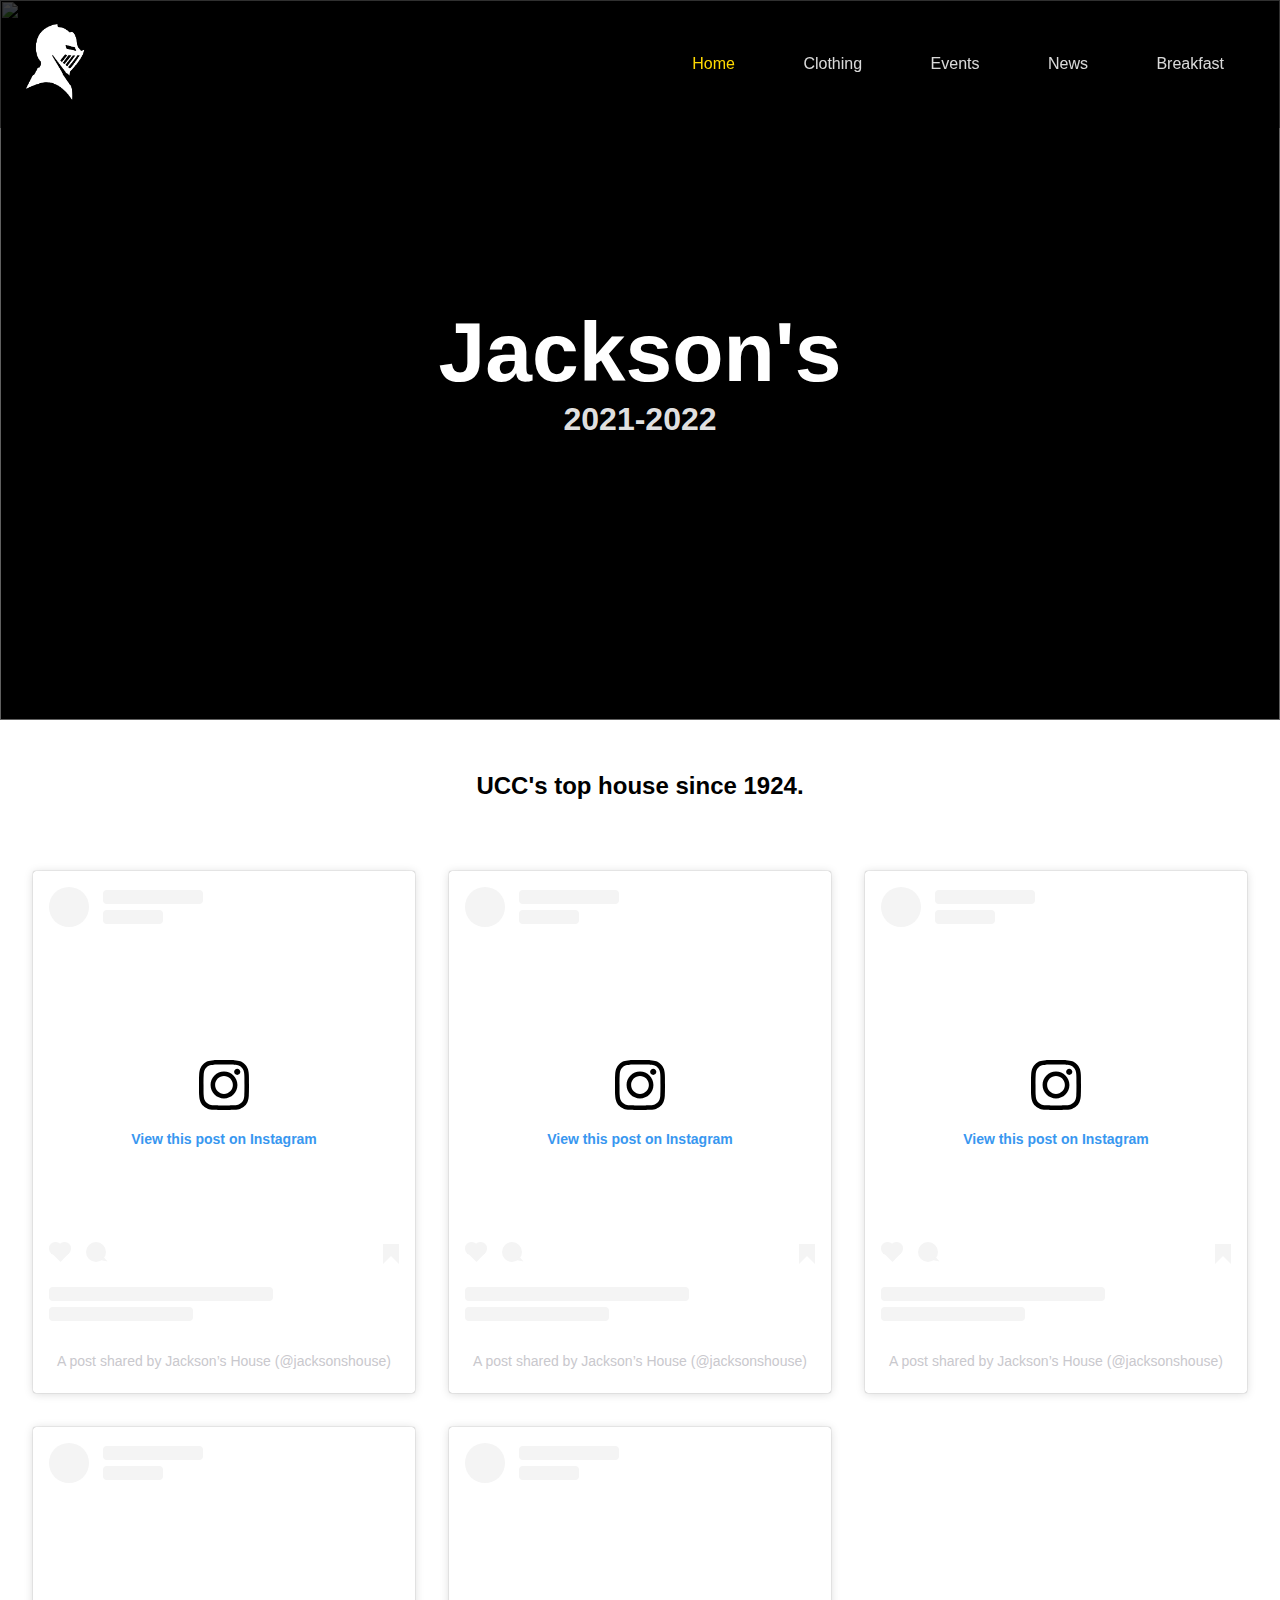
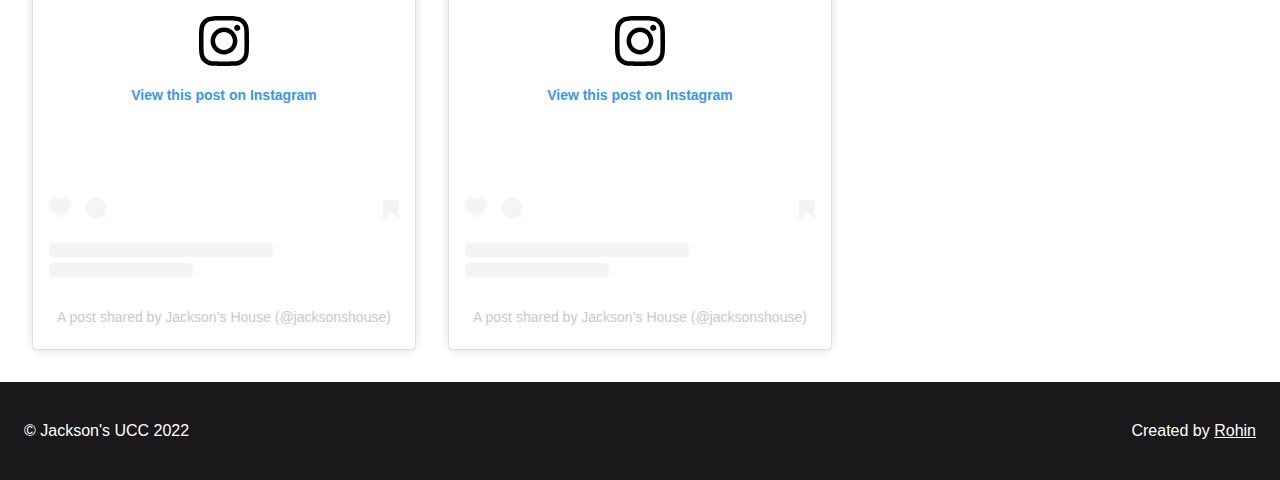
==== index.html @ 72bfc6fb "Initial" ====
<!DOCTYPE html>
<html lang="en">
<head>
  <meta charset="UTF-8">
  <meta http-equiv="X-UA-Compatible" content="IE=edge">
  <meta name="viewport" content="width=device-width, initial-scale=1.0">
  <link rel="stylesheet" href="styles.css">
  <title>Jackson's UCC Website</title>
</head>
<body>

  <div id="header">
    <a href="index.html"><img src="./assets/jacksons.png" alt=""></a>
    <div id="buttons">
      <a class="active" href="index.html">Home</a>
      <a href="clothing.html">Clothing</a>
      <a href="events.html">Events</a>
      <a href="news.html">News</a>
      <a href="breakfast.html">Breakfast</a>
    </div>
  </div>

  <div class="bannerBackground">
    <img id="banner" src="https://images.squarespace-cdn.com/content/v1/5b351fd80dbda3ecb15460b2/1530210095217-ZY8G44S4G757PEC4YBN0/jhouse.jpg?format=2500w">
    <div class="bannerContent">
      <h1>Jackson's</h1>
      <h2>2021-2022</h2>
    </div>
  </div>

  <div class="content">
    <center>
      <h2>UCC's top house since 1924.</h2>
      <br>
      <div class="grid" id="macy-container">
        <blockquote class="instagram-media" data-instgrm-captioned data-instgrm-permalink="https://www.instagram.com/p/CcI2bUbuVLf/?utm_source=ig_embed&amp;utm_campaign=loading" data-instgrm-version="14" style=" background:#FFF; border:0; border-radius:3px; box-shadow:0 0 1px 0 rgba(0,0,0,0.5),0 1px 10px 0 rgba(0,0,0,0.15); margin: 1px; max-width:540px; min-width:326px; padding:0; width:99.375%; width:-webkit-calc(100% - 2px); width:calc(100% - 2px);"><div style="padding:16px;"> <a href="https://www.instagram.com/p/CcI2bUbuVLf/?utm_source=ig_embed&amp;utm_campaign=loading" style=" background:#FFFFFF; line-height:0; padding:0 0; text-align:center; text-decoration:none; width:100%;" target="_blank"> <div style=" display: flex; flex-direction: row; align-items: center;"> <div style="background-color: #F4F4F4; border-radius: 50%; flex-grow: 0; height: 40px; margin-right: 14px; width: 40px;"></div> <div style="display: flex; flex-direction: column; flex-grow: 1; justify-content: center;"> <div style=" background-color: #F4F4F4; border-radius: 4px; flex-grow: 0; height: 14px; margin-bottom: 6px; width: 100px;"></div> <div style=" background-color: #F4F4F4; border-radius: 4px; flex-grow: 0; height: 14px; width: 60px;"></div></div></div><div style="padding: 19% 0;"></div> <div style="display:block; height:50px; margin:0 auto 12px; width:50px;"><svg width="50px" height="50px" viewBox="0 0 60 60" version="1.1" xmlns="https://www.w3.org/2000/svg" xmlns:xlink="https://www.w3.org/1999/xlink"><g stroke="none" stroke-width="1" fill="none" fill-rule="evenodd"><g transform="translate(-511.000000, -20.000000)" fill="#000000"><g><path d="M556.869,30.41 C554.814,30.41 553.148,32.076 553.148,34.131 C553.148,36.186 554.814,37.852 556.869,37.852 C558.924,37.852 560.59,36.186 560.59,34.131 C560.59,32.076 558.924,30.41 556.869,30.41 M541,60.657 C535.114,60.657 530.342,55.887 530.342,50 C530.342,44.114 535.114,39.342 541,39.342 C546.887,39.342 551.658,44.114 551.658,50 C551.658,55.887 546.887,60.657 541,60.657 M541,33.886 C532.1,33.886 524.886,41.1 524.886,50 C524.886,58.899 532.1,66.113 541,66.113 C549.9,66.113 557.115,58.899 557.115,50 C557.115,41.1 549.9,33.886 541,33.886 M565.378,62.101 C565.244,65.022 564.756,66.606 564.346,67.663 C563.803,69.06 563.154,70.057 562.106,71.106 C561.058,72.155 560.06,72.803 558.662,73.347 C557.607,73.757 556.021,74.244 553.102,74.378 C549.944,74.521 548.997,74.552 541,74.552 C533.003,74.552 532.056,74.521 528.898,74.378 C525.979,74.244 524.393,73.757 523.338,73.347 C521.94,72.803 520.942,72.155 519.894,71.106 C518.846,70.057 518.197,69.06 517.654,67.663 C517.244,66.606 516.755,65.022 516.623,62.101 C516.479,58.943 516.448,57.996 516.448,50 C516.448,42.003 516.479,41.056 516.623,37.899 C516.755,34.978 517.244,33.391 517.654,32.338 C518.197,30.938 518.846,29.942 519.894,28.894 C520.942,27.846 521.94,27.196 523.338,26.654 C524.393,26.244 525.979,25.756 528.898,25.623 C532.057,25.479 533.004,25.448 541,25.448 C548.997,25.448 549.943,25.479 553.102,25.623 C556.021,25.756 557.607,26.244 558.662,26.654 C560.06,27.196 561.058,27.846 562.106,28.894 C563.154,29.942 563.803,30.938 564.346,32.338 C564.756,33.391 565.244,34.978 565.378,37.899 C565.522,41.056 565.552,42.003 565.552,50 C565.552,57.996 565.522,58.943 565.378,62.101 M570.82,37.631 C570.674,34.438 570.167,32.258 569.425,30.349 C568.659,28.377 567.633,26.702 565.965,25.035 C564.297,23.368 562.623,22.342 560.652,21.575 C558.743,20.834 556.562,20.326 553.369,20.18 C550.169,20.033 549.148,20 541,20 C532.853,20 531.831,20.033 528.631,20.18 C525.438,20.326 523.257,20.834 521.349,21.575 C519.376,22.342 517.703,23.368 516.035,25.035 C514.368,26.702 513.342,28.377 512.574,30.349 C511.834,32.258 511.326,34.438 511.181,37.631 C511.035,40.831 511,41.851 511,50 C511,58.147 511.035,59.17 511.181,62.369 C511.326,65.562 511.834,67.743 512.574,69.651 C513.342,71.625 514.368,73.296 516.035,74.965 C517.703,76.634 519.376,77.658 521.349,78.425 C523.257,79.167 525.438,79.673 528.631,79.82 C531.831,79.965 532.853,80.001 541,80.001 C549.148,80.001 550.169,79.965 553.369,79.82 C556.562,79.673 558.743,79.167 560.652,78.425 C562.623,77.658 564.297,76.634 565.965,74.965 C567.633,73.296 568.659,71.625 569.425,69.651 C570.167,67.743 570.674,65.562 570.82,62.369 C570.966,59.17 571,58.147 571,50 C571,41.851 570.966,40.831 570.82,37.631"></path></g></g></g></svg></div><div style="padding-top: 8px;"> <div style=" color:#3897f0; font-family:Arial,sans-serif; font-size:14px; font-style:normal; font-weight:550; line-height:18px;">View this post on Instagram</div></div><div style="padding: 12.5% 0;"></div> <div style="display: flex; flex-direction: row; margin-bottom: 14px; align-items: center;"><div> <div style="background-color: #F4F4F4; border-radius: 50%; height: 12.5px; width: 12.5px; transform: translateX(0px) translateY(7px);"></div> <div style="background-color: #F4F4F4; height: 12.5px; transform: rotate(-45deg) translateX(3px) translateY(1px); width: 12.5px; flex-grow: 0; margin-right: 14px; margin-left: 2px;"></div> <div style="background-color: #F4F4F4; border-radius: 50%; height: 12.5px; width: 12.5px; transform: translateX(9px) translateY(-18px);"></div></div><div style="margin-left: 8px;"> <div style=" background-color: #F4F4F4; border-radius: 50%; flex-grow: 0; height: 20px; width: 20px;"></div> <div style=" width: 0; height: 0; border-top: 2px solid transparent; border-left: 6px solid #f4f4f4; border-bottom: 2px solid transparent; transform: translateX(16px) translateY(-4px) rotate(30deg)"></div></div><div style="margin-left: auto;"> <div style=" width: 0px; border-top: 8px solid #F4F4F4; border-right: 8px solid transparent; transform: translateY(16px);"></div> <div style=" background-color: #F4F4F4; flex-grow: 0; height: 12px; width: 16px; transform: translateY(-4px);"></div> <div style=" width: 0; height: 0; border-top: 8px solid #F4F4F4; border-left: 8px solid transparent; transform: translateY(-4px) translateX(8px);"></div></div></div> <div style="display: flex; flex-direction: column; flex-grow: 1; justify-content: center; margin-bottom: 24px;"> <div style=" background-color: #F4F4F4; border-radius: 4px; flex-grow: 0; height: 14px; margin-bottom: 6px; width: 224px;"></div> <div style=" background-color: #F4F4F4; border-radius: 4px; flex-grow: 0; height: 14px; width: 144px;"></div></div></a><p style=" color:#c9c8cd; font-family:Arial,sans-serif; font-size:14px; line-height:17px; margin-bottom:0; margin-top:8px; overflow:hidden; padding:8px 0 7px; text-align:center; text-overflow:ellipsis; white-space:nowrap;"><a href="https://www.instagram.com/p/CcI2bUbuVLf/?utm_source=ig_embed&amp;utm_campaign=loading" style=" color:#c9c8cd; font-family:Arial,sans-serif; font-size:14px; font-style:normal; font-weight:normal; line-height:17px; text-decoration:none;" target="_blank">A post shared by Jackson’s House (@jacksonshouse)</a></p></div></blockquote> <script async src="//www.instagram.com/embed.js"></script>
        <blockquote class="instagram-media" data-instgrm-captioned data-instgrm-permalink="https://www.instagram.com/p/CVnlKWJrkEh/?utm_source=ig_embed&amp;utm_campaign=loading" data-instgrm-version="14" style=" background:#FFF; border:0; border-radius:3px; box-shadow:0 0 1px 0 rgba(0,0,0,0.5),0 1px 10px 0 rgba(0,0,0,0.15); margin: 1px; max-width:540px; min-width:326px; padding:0; width:99.375%; width:-webkit-calc(100% - 2px); width:calc(100% - 2px);"><div style="padding:16px;"> <a href="https://www.instagram.com/p/CVnlKWJrkEh/?utm_source=ig_embed&amp;utm_campaign=loading" style=" background:#FFFFFF; line-height:0; padding:0 0; text-align:center; text-decoration:none; width:100%;" target="_blank"> <div style=" display: flex; flex-direction: row; align-items: center;"> <div style="background-color: #F4F4F4; border-radius: 50%; flex-grow: 0; height: 40px; margin-right: 14px; width: 40px;"></div> <div style="display: flex; flex-direction: column; flex-grow: 1; justify-content: center;"> <div style=" background-color: #F4F4F4; border-radius: 4px; flex-grow: 0; height: 14px; margin-bottom: 6px; width: 100px;"></div> <div style=" background-color: #F4F4F4; border-radius: 4px; flex-grow: 0; height: 14px; width: 60px;"></div></div></div><div style="padding: 19% 0;"></div> <div style="display:block; height:50px; margin:0 auto 12px; width:50px;"><svg width="50px" height="50px" viewBox="0 0 60 60" version="1.1" xmlns="https://www.w3.org/2000/svg" xmlns:xlink="https://www.w3.org/1999/xlink"><g stroke="none" stroke-width="1" fill="none" fill-rule="evenodd"><g transform="translate(-511.000000, -20.000000)" fill="#000000"><g><path d="M556.869,30.41 C554.814,30.41 553.148,32.076 553.148,34.131 C553.148,36.186 554.814,37.852 556.869,37.852 C558.924,37.852 560.59,36.186 560.59,34.131 C560.59,32.076 558.924,30.41 556.869,30.41 M541,60.657 C535.114,60.657 530.342,55.887 530.342,50 C530.342,44.114 535.114,39.342 541,39.342 C546.887,39.342 551.658,44.114 551.658,50 C551.658,55.887 546.887,60.657 541,60.657 M541,33.886 C532.1,33.886 524.886,41.1 524.886,50 C524.886,58.899 532.1,66.113 541,66.113 C549.9,66.113 557.115,58.899 557.115,50 C557.115,41.1 549.9,33.886 541,33.886 M565.378,62.101 C565.244,65.022 564.756,66.606 564.346,67.663 C563.803,69.06 563.154,70.057 562.106,71.106 C561.058,72.155 560.06,72.803 558.662,73.347 C557.607,73.757 556.021,74.244 553.102,74.378 C549.944,74.521 548.997,74.552 541,74.552 C533.003,74.552 532.056,74.521 528.898,74.378 C525.979,74.244 524.393,73.757 523.338,73.347 C521.94,72.803 520.942,72.155 519.894,71.106 C518.846,70.057 518.197,69.06 517.654,67.663 C517.244,66.606 516.755,65.022 516.623,62.101 C516.479,58.943 516.448,57.996 516.448,50 C516.448,42.003 516.479,41.056 516.623,37.899 C516.755,34.978 517.244,33.391 517.654,32.338 C518.197,30.938 518.846,29.942 519.894,28.894 C520.942,27.846 521.94,27.196 523.338,26.654 C524.393,26.244 525.979,25.756 528.898,25.623 C532.057,25.479 533.004,25.448 541,25.448 C548.997,25.448 549.943,25.479 553.102,25.623 C556.021,25.756 557.607,26.244 558.662,26.654 C560.06,27.196 561.058,27.846 562.106,28.894 C563.154,29.942 563.803,30.938 564.346,32.338 C564.756,33.391 565.244,34.978 565.378,37.899 C565.522,41.056 565.552,42.003 565.552,50 C565.552,57.996 565.522,58.943 565.378,62.101 M570.82,37.631 C570.674,34.438 570.167,32.258 569.425,30.349 C568.659,28.377 567.633,26.702 565.965,25.035 C564.297,23.368 562.623,22.342 560.652,21.575 C558.743,20.834 556.562,20.326 553.369,20.18 C550.169,20.033 549.148,20 541,20 C532.853,20 531.831,20.033 528.631,20.18 C525.438,20.326 523.257,20.834 521.349,21.575 C519.376,22.342 517.703,23.368 516.035,25.035 C514.368,26.702 513.342,28.377 512.574,30.349 C511.834,32.258 511.326,34.438 511.181,37.631 C511.035,40.831 511,41.851 511,50 C511,58.147 511.035,59.17 511.181,62.369 C511.326,65.562 511.834,67.743 512.574,69.651 C513.342,71.625 514.368,73.296 516.035,74.965 C517.703,76.634 519.376,77.658 521.349,78.425 C523.257,79.167 525.438,79.673 528.631,79.82 C531.831,79.965 532.853,80.001 541,80.001 C549.148,80.001 550.169,79.965 553.369,79.82 C556.562,79.673 558.743,79.167 560.652,78.425 C562.623,77.658 564.297,76.634 565.965,74.965 C567.633,73.296 568.659,71.625 569.425,69.651 C570.167,67.743 570.674,65.562 570.82,62.369 C570.966,59.17 571,58.147 571,50 C571,41.851 570.966,40.831 570.82,37.631"></path></g></g></g></svg></div><div style="padding-top: 8px;"> <div style=" color:#3897f0; font-family:Arial,sans-serif; font-size:14px; font-style:normal; font-weight:550; line-height:18px;">View this post on Instagram</div></div><div style="padding: 12.5% 0;"></div> <div style="display: flex; flex-direction: row; margin-bottom: 14px; align-items: center;"><div> <div style="background-color: #F4F4F4; border-radius: 50%; height: 12.5px; width: 12.5px; transform: translateX(0px) translateY(7px);"></div> <div style="background-color: #F4F4F4; height: 12.5px; transform: rotate(-45deg) translateX(3px) translateY(1px); width: 12.5px; flex-grow: 0; margin-right: 14px; margin-left: 2px;"></div> <div style="background-color: #F4F4F4; border-radius: 50%; height: 12.5px; width: 12.5px; transform: translateX(9px) translateY(-18px);"></div></div><div style="margin-left: 8px;"> <div style=" background-color: #F4F4F4; border-radius: 50%; flex-grow: 0; height: 20px; width: 20px;"></div> <div style=" width: 0; height: 0; border-top: 2px solid transparent; border-left: 6px solid #f4f4f4; border-bottom: 2px solid transparent; transform: translateX(16px) translateY(-4px) rotate(30deg)"></div></div><div style="margin-left: auto;"> <div style=" width: 0px; border-top: 8px solid #F4F4F4; border-right: 8px solid transparent; transform: translateY(16px);"></div> <div style=" background-color: #F4F4F4; flex-grow: 0; height: 12px; width: 16px; transform: translateY(-4px);"></div> <div style=" width: 0; height: 0; border-top: 8px solid #F4F4F4; border-left: 8px solid transparent; transform: translateY(-4px) translateX(8px);"></div></div></div> <div style="display: flex; flex-direction: column; flex-grow: 1; justify-content: center; margin-bottom: 24px;"> <div style=" background-color: #F4F4F4; border-radius: 4px; flex-grow: 0; height: 14px; margin-bottom: 6px; width: 224px;"></div> <div style=" background-color: #F4F4F4; border-radius: 4px; flex-grow: 0; height: 14px; width: 144px;"></div></div></a><p style=" color:#c9c8cd; font-family:Arial,sans-serif; font-size:14px; line-height:17px; margin-bottom:0; margin-top:8px; overflow:hidden; padding:8px 0 7px; text-align:center; text-overflow:ellipsis; white-space:nowrap;"><a href="https://www.instagram.com/p/CVnlKWJrkEh/?utm_source=ig_embed&amp;utm_campaign=loading" style=" color:#c9c8cd; font-family:Arial,sans-serif; font-size:14px; font-style:normal; font-weight:normal; line-height:17px; text-decoration:none;" target="_blank">A post shared by Jackson’s House (@jacksonshouse)</a></p></div></blockquote> <script async src="//www.instagram.com/embed.js"></script>
        <blockquote class="instagram-media" data-instgrm-captioned data-instgrm-permalink="https://www.instagram.com/p/CUI0yUHPJD8/?utm_source=ig_embed&amp;utm_campaign=loading" data-instgrm-version="14" style=" background:#FFF; border:0; border-radius:3px; box-shadow:0 0 1px 0 rgba(0,0,0,0.5),0 1px 10px 0 rgba(0,0,0,0.15); margin: 1px; max-width:540px; min-width:326px; padding:0; width:99.375%; width:-webkit-calc(100% - 2px); width:calc(100% - 2px);"><div style="padding:16px;"> <a href="https://www.instagram.com/p/CUI0yUHPJD8/?utm_source=ig_embed&amp;utm_campaign=loading" style=" background:#FFFFFF; line-height:0; padding:0 0; text-align:center; text-decoration:none; width:100%;" target="_blank"> <div style=" display: flex; flex-direction: row; align-items: center;"> <div style="background-color: #F4F4F4; border-radius: 50%; flex-grow: 0; height: 40px; margin-right: 14px; width: 40px;"></div> <div style="display: flex; flex-direction: column; flex-grow: 1; justify-content: center;"> <div style=" background-color: #F4F4F4; border-radius: 4px; flex-grow: 0; height: 14px; margin-bottom: 6px; width: 100px;"></div> <div style=" background-color: #F4F4F4; border-radius: 4px; flex-grow: 0; height: 14px; width: 60px;"></div></div></div><div style="padding: 19% 0;"></div> <div style="display:block; height:50px; margin:0 auto 12px; width:50px;"><svg width="50px" height="50px" viewBox="0 0 60 60" version="1.1" xmlns="https://www.w3.org/2000/svg" xmlns:xlink="https://www.w3.org/1999/xlink"><g stroke="none" stroke-width="1" fill="none" fill-rule="evenodd"><g transform="translate(-511.000000, -20.000000)" fill="#000000"><g><path d="M556.869,30.41 C554.814,30.41 553.148,32.076 553.148,34.131 C553.148,36.186 554.814,37.852 556.869,37.852 C558.924,37.852 560.59,36.186 560.59,34.131 C560.59,32.076 558.924,30.41 556.869,30.41 M541,60.657 C535.114,60.657 530.342,55.887 530.342,50 C530.342,44.114 535.114,39.342 541,39.342 C546.887,39.342 551.658,44.114 551.658,50 C551.658,55.887 546.887,60.657 541,60.657 M541,33.886 C532.1,33.886 524.886,41.1 524.886,50 C524.886,58.899 532.1,66.113 541,66.113 C549.9,66.113 557.115,58.899 557.115,50 C557.115,41.1 549.9,33.886 541,33.886 M565.378,62.101 C565.244,65.022 564.756,66.606 564.346,67.663 C563.803,69.06 563.154,70.057 562.106,71.106 C561.058,72.155 560.06,72.803 558.662,73.347 C557.607,73.757 556.021,74.244 553.102,74.378 C549.944,74.521 548.997,74.552 541,74.552 C533.003,74.552 532.056,74.521 528.898,74.378 C525.979,74.244 524.393,73.757 523.338,73.347 C521.94,72.803 520.942,72.155 519.894,71.106 C518.846,70.057 518.197,69.06 517.654,67.663 C517.244,66.606 516.755,65.022 516.623,62.101 C516.479,58.943 516.448,57.996 516.448,50 C516.448,42.003 516.479,41.056 516.623,37.899 C516.755,34.978 517.244,33.391 517.654,32.338 C518.197,30.938 518.846,29.942 519.894,28.894 C520.942,27.846 521.94,27.196 523.338,26.654 C524.393,26.244 525.979,25.756 528.898,25.623 C532.057,25.479 533.004,25.448 541,25.448 C548.997,25.448 549.943,25.479 553.102,25.623 C556.021,25.756 557.607,26.244 558.662,26.654 C560.06,27.196 561.058,27.846 562.106,28.894 C563.154,29.942 563.803,30.938 564.346,32.338 C564.756,33.391 565.244,34.978 565.378,37.899 C565.522,41.056 565.552,42.003 565.552,50 C565.552,57.996 565.522,58.943 565.378,62.101 M570.82,37.631 C570.674,34.438 570.167,32.258 569.425,30.349 C568.659,28.377 567.633,26.702 565.965,25.035 C564.297,23.368 562.623,22.342 560.652,21.575 C558.743,20.834 556.562,20.326 553.369,20.18 C550.169,20.033 549.148,20 541,20 C532.853,20 531.831,20.033 528.631,20.18 C525.438,20.326 523.257,20.834 521.349,21.575 C519.376,22.342 517.703,23.368 516.035,25.035 C514.368,26.702 513.342,28.377 512.574,30.349 C511.834,32.258 511.326,34.438 511.181,37.631 C511.035,40.831 511,41.851 511,50 C511,58.147 511.035,59.17 511.181,62.369 C511.326,65.562 511.834,67.743 512.574,69.651 C513.342,71.625 514.368,73.296 516.035,74.965 C517.703,76.634 519.376,77.658 521.349,78.425 C523.257,79.167 525.438,79.673 528.631,79.82 C531.831,79.965 532.853,80.001 541,80.001 C549.148,80.001 550.169,79.965 553.369,79.82 C556.562,79.673 558.743,79.167 560.652,78.425 C562.623,77.658 564.297,76.634 565.965,74.965 C567.633,73.296 568.659,71.625 569.425,69.651 C570.167,67.743 570.674,65.562 570.82,62.369 C570.966,59.17 571,58.147 571,50 C571,41.851 570.966,40.831 570.82,37.631"></path></g></g></g></svg></div><div style="padding-top: 8px;"> <div style=" color:#3897f0; font-family:Arial,sans-serif; font-size:14px; font-style:normal; font-weight:550; line-height:18px;">View this post on Instagram</div></div><div style="padding: 12.5% 0;"></div> <div style="display: flex; flex-direction: row; margin-bottom: 14px; align-items: center;"><div> <div style="background-color: #F4F4F4; border-radius: 50%; height: 12.5px; width: 12.5px; transform: translateX(0px) translateY(7px);"></div> <div style="background-color: #F4F4F4; height: 12.5px; transform: rotate(-45deg) translateX(3px) translateY(1px); width: 12.5px; flex-grow: 0; margin-right: 14px; margin-left: 2px;"></div> <div style="background-color: #F4F4F4; border-radius: 50%; height: 12.5px; width: 12.5px; transform: translateX(9px) translateY(-18px);"></div></div><div style="margin-left: 8px;"> <div style=" background-color: #F4F4F4; border-radius: 50%; flex-grow: 0; height: 20px; width: 20px;"></div> <div style=" width: 0; height: 0; border-top: 2px solid transparent; border-left: 6px solid #f4f4f4; border-bottom: 2px solid transparent; transform: translateX(16px) translateY(-4px) rotate(30deg)"></div></div><div style="margin-left: auto;"> <div style=" width: 0px; border-top: 8px solid #F4F4F4; border-right: 8px solid transparent; transform: translateY(16px);"></div> <div style=" background-color: #F4F4F4; flex-grow: 0; height: 12px; width: 16px; transform: translateY(-4px);"></div> <div style=" width: 0; height: 0; border-top: 8px solid #F4F4F4; border-left: 8px solid transparent; transform: translateY(-4px) translateX(8px);"></div></div></div> <div style="display: flex; flex-direction: column; flex-grow: 1; justify-content: center; margin-bottom: 24px;"> <div style=" background-color: #F4F4F4; border-radius: 4px; flex-grow: 0; height: 14px; margin-bottom: 6px; width: 224px;"></div> <div style=" background-color: #F4F4F4; border-radius: 4px; flex-grow: 0; height: 14px; width: 144px;"></div></div></a><p style=" color:#c9c8cd; font-family:Arial,sans-serif; font-size:14px; line-height:17px; margin-bottom:0; margin-top:8px; overflow:hidden; padding:8px 0 7px; text-align:center; text-overflow:ellipsis; white-space:nowrap;"><a href="https://www.instagram.com/p/CUI0yUHPJD8/?utm_source=ig_embed&amp;utm_campaign=loading" style=" color:#c9c8cd; font-family:Arial,sans-serif; font-size:14px; font-style:normal; font-weight:normal; line-height:17px; text-decoration:none;" target="_blank">A post shared by Jackson’s House (@jacksonshouse)</a></p></div></blockquote> <script async src="//www.instagram.com/embed.js"></script>
        <blockquote class="instagram-media" data-instgrm-captioned data-instgrm-permalink="https://www.instagram.com/p/CTnyuy5s3u6/?utm_source=ig_embed&amp;utm_campaign=loading" data-instgrm-version="14" style=" background:#FFF; border:0; border-radius:3px; box-shadow:0 0 1px 0 rgba(0,0,0,0.5),0 1px 10px 0 rgba(0,0,0,0.15); margin: 1px; max-width:540px; min-width:326px; padding:0; width:99.375%; width:-webkit-calc(100% - 2px); width:calc(100% - 2px);"><div style="padding:16px;"> <a href="https://www.instagram.com/p/CTnyuy5s3u6/?utm_source=ig_embed&amp;utm_campaign=loading" style=" background:#FFFFFF; line-height:0; padding:0 0; text-align:center; text-decoration:none; width:100%;" target="_blank"> <div style=" display: flex; flex-direction: row; align-items: center;"> <div style="background-color: #F4F4F4; border-radius: 50%; flex-grow: 0; height: 40px; margin-right: 14px; width: 40px;"></div> <div style="display: flex; flex-direction: column; flex-grow: 1; justify-content: center;"> <div style=" background-color: #F4F4F4; border-radius: 4px; flex-grow: 0; height: 14px; margin-bottom: 6px; width: 100px;"></div> <div style=" background-color: #F4F4F4; border-radius: 4px; flex-grow: 0; height: 14px; width: 60px;"></div></div></div><div style="padding: 19% 0;"></div> <div style="display:block; height:50px; margin:0 auto 12px; width:50px;"><svg width="50px" height="50px" viewBox="0 0 60 60" version="1.1" xmlns="https://www.w3.org/2000/svg" xmlns:xlink="https://www.w3.org/1999/xlink"><g stroke="none" stroke-width="1" fill="none" fill-rule="evenodd"><g transform="translate(-511.000000, -20.000000)" fill="#000000"><g><path d="M556.869,30.41 C554.814,30.41 553.148,32.076 553.148,34.131 C553.148,36.186 554.814,37.852 556.869,37.852 C558.924,37.852 560.59,36.186 560.59,34.131 C560.59,32.076 558.924,30.41 556.869,30.41 M541,60.657 C535.114,60.657 530.342,55.887 530.342,50 C530.342,44.114 535.114,39.342 541,39.342 C546.887,39.342 551.658,44.114 551.658,50 C551.658,55.887 546.887,60.657 541,60.657 M541,33.886 C532.1,33.886 524.886,41.1 524.886,50 C524.886,58.899 532.1,66.113 541,66.113 C549.9,66.113 557.115,58.899 557.115,50 C557.115,41.1 549.9,33.886 541,33.886 M565.378,62.101 C565.244,65.022 564.756,66.606 564.346,67.663 C563.803,69.06 563.154,70.057 562.106,71.106 C561.058,72.155 560.06,72.803 558.662,73.347 C557.607,73.757 556.021,74.244 553.102,74.378 C549.944,74.521 548.997,74.552 541,74.552 C533.003,74.552 532.056,74.521 528.898,74.378 C525.979,74.244 524.393,73.757 523.338,73.347 C521.94,72.803 520.942,72.155 519.894,71.106 C518.846,70.057 518.197,69.06 517.654,67.663 C517.244,66.606 516.755,65.022 516.623,62.101 C516.479,58.943 516.448,57.996 516.448,50 C516.448,42.003 516.479,41.056 516.623,37.899 C516.755,34.978 517.244,33.391 517.654,32.338 C518.197,30.938 518.846,29.942 519.894,28.894 C520.942,27.846 521.94,27.196 523.338,26.654 C524.393,26.244 525.979,25.756 528.898,25.623 C532.057,25.479 533.004,25.448 541,25.448 C548.997,25.448 549.943,25.479 553.102,25.623 C556.021,25.756 557.607,26.244 558.662,26.654 C560.06,27.196 561.058,27.846 562.106,28.894 C563.154,29.942 563.803,30.938 564.346,32.338 C564.756,33.391 565.244,34.978 565.378,37.899 C565.522,41.056 565.552,42.003 565.552,50 C565.552,57.996 565.522,58.943 565.378,62.101 M570.82,37.631 C570.674,34.438 570.167,32.258 569.425,30.349 C568.659,28.377 567.633,26.702 565.965,25.035 C564.297,23.368 562.623,22.342 560.652,21.575 C558.743,20.834 556.562,20.326 553.369,20.18 C550.169,20.033 549.148,20 541,20 C532.853,20 531.831,20.033 528.631,20.18 C525.438,20.326 523.257,20.834 521.349,21.575 C519.376,22.342 517.703,23.368 516.035,25.035 C514.368,26.702 513.342,28.377 512.574,30.349 C511.834,32.258 511.326,34.438 511.181,37.631 C511.035,40.831 511,41.851 511,50 C511,58.147 511.035,59.17 511.181,62.369 C511.326,65.562 511.834,67.743 512.574,69.651 C513.342,71.625 514.368,73.296 516.035,74.965 C517.703,76.634 519.376,77.658 521.349,78.425 C523.257,79.167 525.438,79.673 528.631,79.82 C531.831,79.965 532.853,80.001 541,80.001 C549.148,80.001 550.169,79.965 553.369,79.82 C556.562,79.673 558.743,79.167 560.652,78.425 C562.623,77.658 564.297,76.634 565.965,74.965 C567.633,73.296 568.659,71.625 569.425,69.651 C570.167,67.743 570.674,65.562 570.82,62.369 C570.966,59.17 571,58.147 571,50 C571,41.851 570.966,40.831 570.82,37.631"></path></g></g></g></svg></div><div style="padding-top: 8px;"> <div style=" color:#3897f0; font-family:Arial,sans-serif; font-size:14px; font-style:normal; font-weight:550; line-height:18px;">View this post on Instagram</div></div><div style="padding: 12.5% 0;"></div> <div style="display: flex; flex-direction: row; margin-bottom: 14px; align-items: center;"><div> <div style="background-color: #F4F4F4; border-radius: 50%; height: 12.5px; width: 12.5px; transform: translateX(0px) translateY(7px);"></div> <div style="background-color: #F4F4F4; height: 12.5px; transform: rotate(-45deg) translateX(3px) translateY(1px); width: 12.5px; flex-grow: 0; margin-right: 14px; margin-left: 2px;"></div> <div style="background-color: #F4F4F4; border-radius: 50%; height: 12.5px; width: 12.5px; transform: translateX(9px) translateY(-18px);"></div></div><div style="margin-left: 8px;"> <div style=" background-color: #F4F4F4; border-radius: 50%; flex-grow: 0; height: 20px; width: 20px;"></div> <div style=" width: 0; height: 0; border-top: 2px solid transparent; border-left: 6px solid #f4f4f4; border-bottom: 2px solid transparent; transform: translateX(16px) translateY(-4px) rotate(30deg)"></div></div><div style="margin-left: auto;"> <div style=" width: 0px; border-top: 8px solid #F4F4F4; border-right: 8px solid transparent; transform: translateY(16px);"></div> <div style=" background-color: #F4F4F4; flex-grow: 0; height: 12px; width: 16px; transform: translateY(-4px);"></div> <div style=" width: 0; height: 0; border-top: 8px solid #F4F4F4; border-left: 8px solid transparent; transform: translateY(-4px) translateX(8px);"></div></div></div> <div style="display: flex; flex-direction: column; flex-grow: 1; justify-content: center; margin-bottom: 24px;"> <div style=" background-color: #F4F4F4; border-radius: 4px; flex-grow: 0; height: 14px; margin-bottom: 6px; width: 224px;"></div> <div style=" background-color: #F4F4F4; border-radius: 4px; flex-grow: 0; height: 14px; width: 144px;"></div></div></a><p style=" color:#c9c8cd; font-family:Arial,sans-serif; font-size:14px; line-height:17px; margin-bottom:0; margin-top:8px; overflow:hidden; padding:8px 0 7px; text-align:center; text-overflow:ellipsis; white-space:nowrap;"><a href="https://www.instagram.com/p/CTnyuy5s3u6/?utm_source=ig_embed&amp;utm_campaign=loading" style=" color:#c9c8cd; font-family:Arial,sans-serif; font-size:14px; font-style:normal; font-weight:normal; line-height:17px; text-decoration:none;" target="_blank">A post shared by Jackson’s House (@jacksonshouse)</a></p></div></blockquote> <script async src="//www.instagram.com/embed.js"></script>
        <blockquote class="instagram-media" data-instgrm-captioned data-instgrm-permalink="https://www.instagram.com/p/CPs4PrysT4W/?utm_source=ig_embed&amp;utm_campaign=loading" data-instgrm-version="14" style=" background:#FFF; border:0; border-radius:3px; box-shadow:0 0 1px 0 rgba(0,0,0,0.5),0 1px 10px 0 rgba(0,0,0,0.15); margin: 1px; max-width:540px; min-width:326px; padding:0; width:99.375%; width:-webkit-calc(100% - 2px); width:calc(100% - 2px);"><div style="padding:16px;"> <a href="https://www.instagram.com/p/CPs4PrysT4W/?utm_source=ig_embed&amp;utm_campaign=loading" style=" background:#FFFFFF; line-height:0; padding:0 0; text-align:center; text-decoration:none; width:100%;" target="_blank"> <div style=" display: flex; flex-direction: row; align-items: center;"> <div style="background-color: #F4F4F4; border-radius: 50%; flex-grow: 0; height: 40px; margin-right: 14px; width: 40px;"></div> <div style="display: flex; flex-direction: column; flex-grow: 1; justify-content: center;"> <div style=" background-color: #F4F4F4; border-radius: 4px; flex-grow: 0; height: 14px; margin-bottom: 6px; width: 100px;"></div> <div style=" background-color: #F4F4F4; border-radius: 4px; flex-grow: 0; height: 14px; width: 60px;"></div></div></div><div style="padding: 19% 0;"></div> <div style="display:block; height:50px; margin:0 auto 12px; width:50px;"><svg width="50px" height="50px" viewBox="0 0 60 60" version="1.1" xmlns="https://www.w3.org/2000/svg" xmlns:xlink="https://www.w3.org/1999/xlink"><g stroke="none" stroke-width="1" fill="none" fill-rule="evenodd"><g transform="translate(-511.000000, -20.000000)" fill="#000000"><g><path d="M556.869,30.41 C554.814,30.41 553.148,32.076 553.148,34.131 C553.148,36.186 554.814,37.852 556.869,37.852 C558.924,37.852 560.59,36.186 560.59,34.131 C560.59,32.076 558.924,30.41 556.869,30.41 M541,60.657 C535.114,60.657 530.342,55.887 530.342,50 C530.342,44.114 535.114,39.342 541,39.342 C546.887,39.342 551.658,44.114 551.658,50 C551.658,55.887 546.887,60.657 541,60.657 M541,33.886 C532.1,33.886 524.886,41.1 524.886,50 C524.886,58.899 532.1,66.113 541,66.113 C549.9,66.113 557.115,58.899 557.115,50 C557.115,41.1 549.9,33.886 541,33.886 M565.378,62.101 C565.244,65.022 564.756,66.606 564.346,67.663 C563.803,69.06 563.154,70.057 562.106,71.106 C561.058,72.155 560.06,72.803 558.662,73.347 C557.607,73.757 556.021,74.244 553.102,74.378 C549.944,74.521 548.997,74.552 541,74.552 C533.003,74.552 532.056,74.521 528.898,74.378 C525.979,74.244 524.393,73.757 523.338,73.347 C521.94,72.803 520.942,72.155 519.894,71.106 C518.846,70.057 518.197,69.06 517.654,67.663 C517.244,66.606 516.755,65.022 516.623,62.101 C516.479,58.943 516.448,57.996 516.448,50 C516.448,42.003 516.479,41.056 516.623,37.899 C516.755,34.978 517.244,33.391 517.654,32.338 C518.197,30.938 518.846,29.942 519.894,28.894 C520.942,27.846 521.94,27.196 523.338,26.654 C524.393,26.244 525.979,25.756 528.898,25.623 C532.057,25.479 533.004,25.448 541,25.448 C548.997,25.448 549.943,25.479 553.102,25.623 C556.021,25.756 557.607,26.244 558.662,26.654 C560.06,27.196 561.058,27.846 562.106,28.894 C563.154,29.942 563.803,30.938 564.346,32.338 C564.756,33.391 565.244,34.978 565.378,37.899 C565.522,41.056 565.552,42.003 565.552,50 C565.552,57.996 565.522,58.943 565.378,62.101 M570.82,37.631 C570.674,34.438 570.167,32.258 569.425,30.349 C568.659,28.377 567.633,26.702 565.965,25.035 C564.297,23.368 562.623,22.342 560.652,21.575 C558.743,20.834 556.562,20.326 553.369,20.18 C550.169,20.033 549.148,20 541,20 C532.853,20 531.831,20.033 528.631,20.18 C525.438,20.326 523.257,20.834 521.349,21.575 C519.376,22.342 517.703,23.368 516.035,25.035 C514.368,26.702 513.342,28.377 512.574,30.349 C511.834,32.258 511.326,34.438 511.181,37.631 C511.035,40.831 511,41.851 511,50 C511,58.147 511.035,59.17 511.181,62.369 C511.326,65.562 511.834,67.743 512.574,69.651 C513.342,71.625 514.368,73.296 516.035,74.965 C517.703,76.634 519.376,77.658 521.349,78.425 C523.257,79.167 525.438,79.673 528.631,79.82 C531.831,79.965 532.853,80.001 541,80.001 C549.148,80.001 550.169,79.965 553.369,79.82 C556.562,79.673 558.743,79.167 560.652,78.425 C562.623,77.658 564.297,76.634 565.965,74.965 C567.633,73.296 568.659,71.625 569.425,69.651 C570.167,67.743 570.674,65.562 570.82,62.369 C570.966,59.17 571,58.147 571,50 C571,41.851 570.966,40.831 570.82,37.631"></path></g></g></g></svg></div><div style="padding-top: 8px;"> <div style=" color:#3897f0; font-family:Arial,sans-serif; font-size:14px; font-style:normal; font-weight:550; line-height:18px;">View this post on Instagram</div></div><div style="padding: 12.5% 0;"></div> <div style="display: flex; flex-direction: row; margin-bottom: 14px; align-items: center;"><div> <div style="background-color: #F4F4F4; border-radius: 50%; height: 12.5px; width: 12.5px; transform: translateX(0px) translateY(7px);"></div> <div style="background-color: #F4F4F4; height: 12.5px; transform: rotate(-45deg) translateX(3px) translateY(1px); width: 12.5px; flex-grow: 0; margin-right: 14px; margin-left: 2px;"></div> <div style="background-color: #F4F4F4; border-radius: 50%; height: 12.5px; width: 12.5px; transform: translateX(9px) translateY(-18px);"></div></div><div style="margin-left: 8px;"> <div style=" background-color: #F4F4F4; border-radius: 50%; flex-grow: 0; height: 20px; width: 20px;"></div> <div style=" width: 0; height: 0; border-top: 2px solid transparent; border-left: 6px solid #f4f4f4; border-bottom: 2px solid transparent; transform: translateX(16px) translateY(-4px) rotate(30deg)"></div></div><div style="margin-left: auto;"> <div style=" width: 0px; border-top: 8px solid #F4F4F4; border-right: 8px solid transparent; transform: translateY(16px);"></div> <div style=" background-color: #F4F4F4; flex-grow: 0; height: 12px; width: 16px; transform: translateY(-4px);"></div> <div style=" width: 0; height: 0; border-top: 8px solid #F4F4F4; border-left: 8px solid transparent; transform: translateY(-4px) translateX(8px);"></div></div></div> <div style="display: flex; flex-direction: column; flex-grow: 1; justify-content: center; margin-bottom: 24px;"> <div style=" background-color: #F4F4F4; border-radius: 4px; flex-grow: 0; height: 14px; margin-bottom: 6px; width: 224px;"></div> <div style=" background-color: #F4F4F4; border-radius: 4px; flex-grow: 0; height: 14px; width: 144px;"></div></div></a><p style=" color:#c9c8cd; font-family:Arial,sans-serif; font-size:14px; line-height:17px; margin-bottom:0; margin-top:8px; overflow:hidden; padding:8px 0 7px; text-align:center; text-overflow:ellipsis; white-space:nowrap;"><a href="https://www.instagram.com/p/CPs4PrysT4W/?utm_source=ig_embed&amp;utm_campaign=loading" style=" color:#c9c8cd; font-family:Arial,sans-serif; font-size:14px; font-style:normal; font-weight:normal; line-height:17px; text-decoration:none;" target="_blank">A post shared by Jackson’s House (@jacksonshouse)</a></p></div></blockquote> <script async src="//www.instagram.com/embed.js"></script>
      </div>

    </center>
  </div>

  <div id="footer">
      <p>&copy; Jackson's UCC 2022</p>
      <p>Created by <a href="https://twitter.com/r0hin12" target="_blank">Rohin</a></p>
  </div>
  
</body>
</html>
---- styles.css ----
body {
  margin: 0;
  padding: 0;
  font-family: -apple-system, BlinkMacSystemFont, "Segoe UI", Roboto, Helvetica, Arial, sans-serif, "Apple Color Emoji", "Segoe UI Emoji", "Segoe UI Symbol";
}

#banner {
  opacity: 0.5;
  width: 100%; height: 100%;
  object-fit: cover;
  object-position: center;
  position: absolute;
}

.bannerBackground {
  background: black;
  position: absolute;
  left: 0px; top: 0px;
  height: 80vh;
  width: 100%;
}

.bannerContent {
  position: relative;
  z-index: 2;
}

.bannerContent h1 {
  text-align: center;
  margin-top: calc(40vh - 56px);
  margin-bottom: 0px;
  color: white;
  font-size: 84px;
}

.bannerContent h2 {
  margin-top: 0px;
  color: rgb(255, 255, 255, 0.9);
  font-size: 32px;
  text-align: center;
}

#header {
  position: fixed;
  top: 0px;
  left: 0px;
  width: calc(100% - 48px);
  background: rgb(0, 0, 0, 0.5);
  z-index: 4;
  padding: 24px;
  display: flex;
  justify-content: space-between;
  align-items: center;
}

#header img {
  width: 64px;
}

#buttons a {
  color: rgba(255, 255, 255, 0.85);
  text-decoration: none;
  font-size: 16px;
  margin-left: 32px;
  margin-right: 32px;
}

#buttons a.active {
  color: rgb(255, 217, 0);
}

.content {
  margin-top: calc(80vh);
  padding: 32px;
}

.grid {
  display: grid;
  grid-template-columns: repeat(auto-fit, minmax(320px, 1fr));
  grid-gap: 32px;
  margin-top: 32px;
}

#footer {
  position: relative;
  width: calc(100% - 48px);
  background: rgb(0, 0, 0, 0.9);
  color: white;
  z-index: 4;
  padding: 24px;
  display: flex;
  justify-content: space-between;
  align-items: center;
}

a {
  color: white;
}
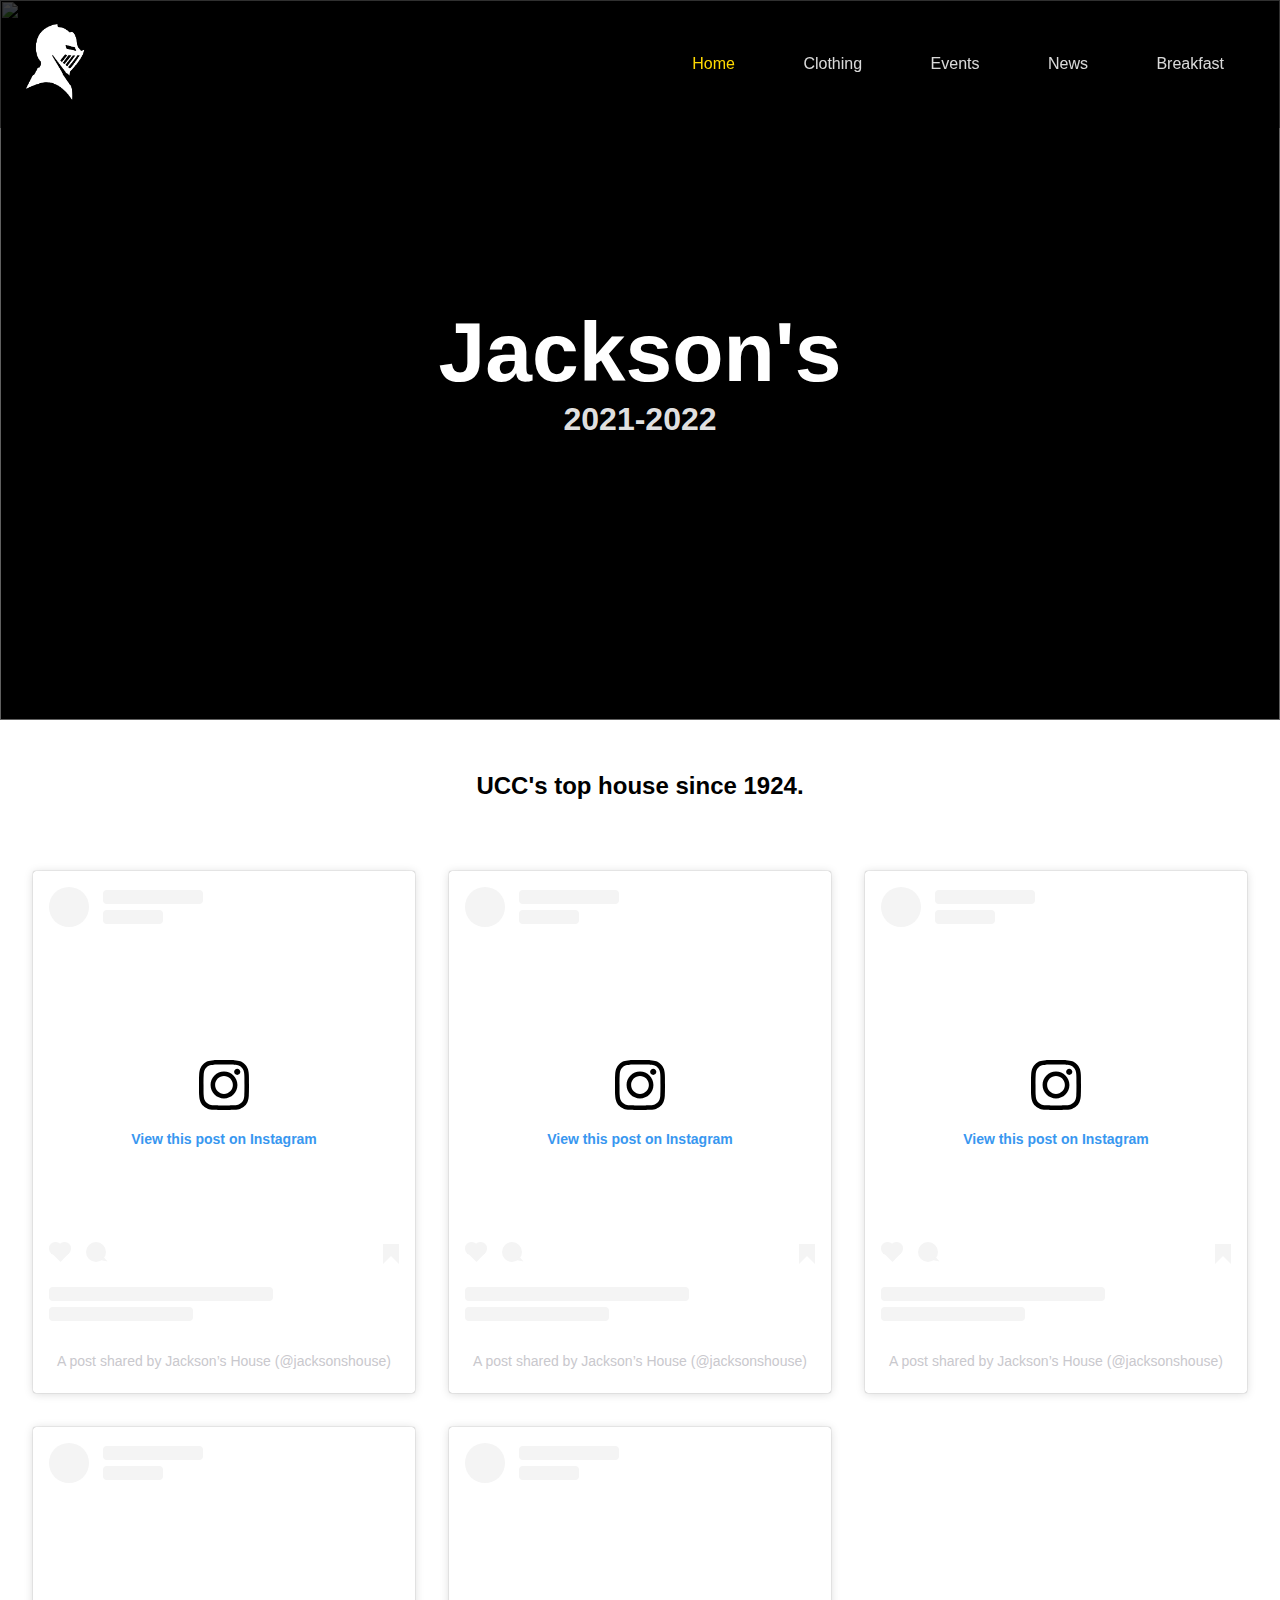
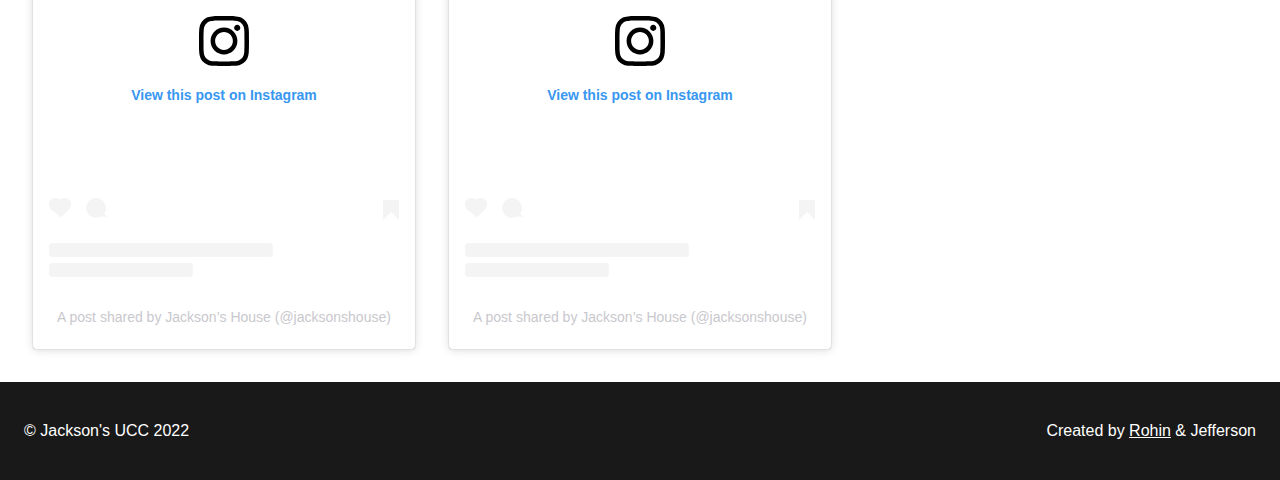
==== commit 06d50751: "connected to database and made updates" ====
--- a/index.html
+++ b/index.html
@@ -1,52 +1,1466 @@
 <!DOCTYPE html>
 <html lang="en">
-<head>
-  <meta charset="UTF-8">
-  <meta http-equiv="X-UA-Compatible" content="IE=edge">
-  <meta name="viewport" content="width=device-width, initial-scale=1.0">
-  <link rel="stylesheet" href="styles.css">
-  <title>Jackson's UCC Website</title>
-</head>
-<body>
+  <head>
+    <meta charset="UTF-8" />
+    <meta http-equiv="X-UA-Compatible" content="IE=edge" />
+    <meta name="viewport" content="width=device-width, initial-scale=1.0" />
+    <link rel="stylesheet" href="styles.css" />
+    <title>Jackson's UCC Website</title>
+  </head>
+  <body>
+    <div id="header">
+      <a href="index.html"><img src="./assets/jacksons.png" alt="" /></a>
+      <div id="buttons">
+        <a class="active" href="index.html">Home</a>
+        <a href="clothing.html">Clothing</a>
+        <a href="events.html">Events</a>
+        <a href="news.html">News</a>
+        <a href="breakfast.html">Breakfast</a>
+      </div>
+    </div>
 
-  <div id="header">
-    <a href="index.html"><img src="./assets/jacksons.png" alt=""></a>
-    <div id="buttons">
-      <a class="active" href="index.html">Home</a>
-      <a href="clothing.html">Clothing</a>
-      <a href="events.html">Events</a>
-      <a href="news.html">News</a>
-      <a href="breakfast.html">Breakfast</a>
+    <div class="bannerBackground">
+      <img
+        id="banner"
+        src="https://images.squarespace-cdn.com/content/v1/5b351fd80dbda3ecb15460b2/1530210095217-ZY8G44S4G757PEC4YBN0/jhouse.jpg?format=2500w"
+      />
+      <div class="bannerContent">
+        <h1>Jackson's</h1>
+        <h2>2021-2022</h2>
+      </div>
     </div>
-  </div>
 
-  <div class="bannerBackground">
-    <img id="banner" src="https://images.squarespace-cdn.com/content/v1/5b351fd80dbda3ecb15460b2/1530210095217-ZY8G44S4G757PEC4YBN0/jhouse.jpg?format=2500w">
-    <div class="bannerContent">
-      <h1>Jackson's</h1>
-      <h2>2021-2022</h2>
+    <div class="content">
+      <center>
+        <h2>UCC's top house since 1924.</h2>
+        <br />
+        <div class="grid" id="macy-container">
+          <blockquote
+            class="instagram-media"
+            data-instgrm-captioned
+            data-instgrm-permalink="https://www.instagram.com/p/CcI2bUbuVLf/?utm_source=ig_embed&amp;utm_campaign=loading"
+            data-instgrm-version="14"
+            style="
+              background: #fff;
+              border: 0;
+              border-radius: 3px;
+              box-shadow: 0 0 1px 0 rgba(0, 0, 0, 0.5),
+                0 1px 10px 0 rgba(0, 0, 0, 0.15);
+              margin: 1px;
+              max-width: 540px;
+              min-width: 326px;
+              padding: 0;
+              width: 99.375%;
+              width: -webkit-calc(100% - 2px);
+              width: calc(100% - 2px);
+            "
+          >
+            <div style="padding: 16px">
+              <a
+                href="https://www.instagram.com/p/CcI2bUbuVLf/?utm_source=ig_embed&amp;utm_campaign=loading"
+                style="
+                  background: #ffffff;
+                  line-height: 0;
+                  padding: 0 0;
+                  text-align: center;
+                  text-decoration: none;
+                  width: 100%;
+                "
+                target="_blank"
+              >
+                <div
+                  style="
+                    display: flex;
+                    flex-direction: row;
+                    align-items: center;
+                  "
+                >
+                  <div
+                    style="
+                      background-color: #f4f4f4;
+                      border-radius: 50%;
+                      flex-grow: 0;
+                      height: 40px;
+                      margin-right: 14px;
+                      width: 40px;
+                    "
+                  ></div>
+                  <div
+                    style="
+                      display: flex;
+                      flex-direction: column;
+                      flex-grow: 1;
+                      justify-content: center;
+                    "
+                  >
+                    <div
+                      style="
+                        background-color: #f4f4f4;
+                        border-radius: 4px;
+                        flex-grow: 0;
+                        height: 14px;
+                        margin-bottom: 6px;
+                        width: 100px;
+                      "
+                    ></div>
+                    <div
+                      style="
+                        background-color: #f4f4f4;
+                        border-radius: 4px;
+                        flex-grow: 0;
+                        height: 14px;
+                        width: 60px;
+                      "
+                    ></div>
+                  </div>
+                </div>
+                <div style="padding: 19% 0"></div>
+                <div
+                  style="
+                    display: block;
+                    height: 50px;
+                    margin: 0 auto 12px;
+                    width: 50px;
+                  "
+                >
+                  <svg
+                    width="50px"
+                    height="50px"
+                    viewBox="0 0 60 60"
+                    version="1.1"
+                    xmlns="https://www.w3.org/2000/svg"
+                    xmlns:xlink="https://www.w3.org/1999/xlink"
+                  >
+                    <g
+                      stroke="none"
+                      stroke-width="1"
+                      fill="none"
+                      fill-rule="evenodd"
+                    >
+                      <g
+                        transform="translate(-511.000000, -20.000000)"
+                        fill="#000000"
+                      >
+                        <g>
+                          <path
+                            d="M556.869,30.41 C554.814,30.41 553.148,32.076 553.148,34.131 C553.148,36.186 554.814,37.852 556.869,37.852 C558.924,37.852 560.59,36.186 560.59,34.131 C560.59,32.076 558.924,30.41 556.869,30.41 M541,60.657 C535.114,60.657 530.342,55.887 530.342,50 C530.342,44.114 535.114,39.342 541,39.342 C546.887,39.342 551.658,44.114 551.658,50 C551.658,55.887 546.887,60.657 541,60.657 M541,33.886 C532.1,33.886 524.886,41.1 524.886,50 C524.886,58.899 532.1,66.113 541,66.113 C549.9,66.113 557.115,58.899 557.115,50 C557.115,41.1 549.9,33.886 541,33.886 M565.378,62.101 C565.244,65.022 564.756,66.606 564.346,67.663 C563.803,69.06 563.154,70.057 562.106,71.106 C561.058,72.155 560.06,72.803 558.662,73.347 C557.607,73.757 556.021,74.244 553.102,74.378 C549.944,74.521 548.997,74.552 541,74.552 C533.003,74.552 532.056,74.521 528.898,74.378 C525.979,74.244 524.393,73.757 523.338,73.347 C521.94,72.803 520.942,72.155 519.894,71.106 C518.846,70.057 518.197,69.06 517.654,67.663 C517.244,66.606 516.755,65.022 516.623,62.101 C516.479,58.943 516.448,57.996 516.448,50 C516.448,42.003 516.479,41.056 516.623,37.899 C516.755,34.978 517.244,33.391 517.654,32.338 C518.197,30.938 518.846,29.942 519.894,28.894 C520.942,27.846 521.94,27.196 523.338,26.654 C524.393,26.244 525.979,25.756 528.898,25.623 C532.057,25.479 533.004,25.448 541,25.448 C548.997,25.448 549.943,25.479 553.102,25.623 C556.021,25.756 557.607,26.244 558.662,26.654 C560.06,27.196 561.058,27.846 562.106,28.894 C563.154,29.942 563.803,30.938 564.346,32.338 C564.756,33.391 565.244,34.978 565.378,37.899 C565.522,41.056 565.552,42.003 565.552,50 C565.552,57.996 565.522,58.943 565.378,62.101 M570.82,37.631 C570.674,34.438 570.167,32.258 569.425,30.349 C568.659,28.377 567.633,26.702 565.965,25.035 C564.297,23.368 562.623,22.342 560.652,21.575 C558.743,20.834 556.562,20.326 553.369,20.18 C550.169,20.033 549.148,20 541,20 C532.853,20 531.831,20.033 528.631,20.18 C525.438,20.326 523.257,20.834 521.349,21.575 C519.376,22.342 517.703,23.368 516.035,25.035 C514.368,26.702 513.342,28.377 512.574,30.349 C511.834,32.258 511.326,34.438 511.181,37.631 C511.035,40.831 511,41.851 511,50 C511,58.147 511.035,59.17 511.181,62.369 C511.326,65.562 511.834,67.743 512.574,69.651 C513.342,71.625 514.368,73.296 516.035,74.965 C517.703,76.634 519.376,77.658 521.349,78.425 C523.257,79.167 525.438,79.673 528.631,79.82 C531.831,79.965 532.853,80.001 541,80.001 C549.148,80.001 550.169,79.965 553.369,79.82 C556.562,79.673 558.743,79.167 560.652,78.425 C562.623,77.658 564.297,76.634 565.965,74.965 C567.633,73.296 568.659,71.625 569.425,69.651 C570.167,67.743 570.674,65.562 570.82,62.369 C570.966,59.17 571,58.147 571,50 C571,41.851 570.966,40.831 570.82,37.631"
+                          ></path>
+                        </g>
+                      </g>
+                    </g>
+                  </svg>
+                </div>
+                <div style="padding-top: 8px">
+                  <div
+                    style="
+                      color: #3897f0;
+                      font-family: Arial, sans-serif;
+                      font-size: 14px;
+                      font-style: normal;
+                      font-weight: 550;
+                      line-height: 18px;
+                    "
+                  >
+                    View this post on Instagram
+                  </div>
+                </div>
+                <div style="padding: 12.5% 0"></div>
+                <div
+                  style="
+                    display: flex;
+                    flex-direction: row;
+                    margin-bottom: 14px;
+                    align-items: center;
+                  "
+                >
+                  <div>
+                    <div
+                      style="
+                        background-color: #f4f4f4;
+                        border-radius: 50%;
+                        height: 12.5px;
+                        width: 12.5px;
+                        transform: translateX(0px) translateY(7px);
+                      "
+                    ></div>
+                    <div
+                      style="
+                        background-color: #f4f4f4;
+                        height: 12.5px;
+                        transform: rotate(-45deg) translateX(3px)
+                          translateY(1px);
+                        width: 12.5px;
+                        flex-grow: 0;
+                        margin-right: 14px;
+                        margin-left: 2px;
+                      "
+                    ></div>
+                    <div
+                      style="
+                        background-color: #f4f4f4;
+                        border-radius: 50%;
+                        height: 12.5px;
+                        width: 12.5px;
+                        transform: translateX(9px) translateY(-18px);
+                      "
+                    ></div>
+                  </div>
+                  <div style="margin-left: 8px">
+                    <div
+                      style="
+                        background-color: #f4f4f4;
+                        border-radius: 50%;
+                        flex-grow: 0;
+                        height: 20px;
+                        width: 20px;
+                      "
+                    ></div>
+                    <div
+                      style="
+                        width: 0;
+                        height: 0;
+                        border-top: 2px solid transparent;
+                        border-left: 6px solid #f4f4f4;
+                        border-bottom: 2px solid transparent;
+                        transform: translateX(16px) translateY(-4px)
+                          rotate(30deg);
+                      "
+                    ></div>
+                  </div>
+                  <div style="margin-left: auto">
+                    <div
+                      style="
+                        width: 0px;
+                        border-top: 8px solid #f4f4f4;
+                        border-right: 8px solid transparent;
+                        transform: translateY(16px);
+                      "
+                    ></div>
+                    <div
+                      style="
+                        background-color: #f4f4f4;
+                        flex-grow: 0;
+                        height: 12px;
+                        width: 16px;
+                        transform: translateY(-4px);
+                      "
+                    ></div>
+                    <div
+                      style="
+                        width: 0;
+                        height: 0;
+                        border-top: 8px solid #f4f4f4;
+                        border-left: 8px solid transparent;
+                        transform: translateY(-4px) translateX(8px);
+                      "
+                    ></div>
+                  </div>
+                </div>
+                <div
+                  style="
+                    display: flex;
+                    flex-direction: column;
+                    flex-grow: 1;
+                    justify-content: center;
+                    margin-bottom: 24px;
+                  "
+                >
+                  <div
+                    style="
+                      background-color: #f4f4f4;
+                      border-radius: 4px;
+                      flex-grow: 0;
+                      height: 14px;
+                      margin-bottom: 6px;
+                      width: 224px;
+                    "
+                  ></div>
+                  <div
+                    style="
+                      background-color: #f4f4f4;
+                      border-radius: 4px;
+                      flex-grow: 0;
+                      height: 14px;
+                      width: 144px;
+                    "
+                  ></div></div
+              ></a>
+              <p
+                style="
+                  color: #c9c8cd;
+                  font-family: Arial, sans-serif;
+                  font-size: 14px;
+                  line-height: 17px;
+                  margin-bottom: 0;
+                  margin-top: 8px;
+                  overflow: hidden;
+                  padding: 8px 0 7px;
+                  text-align: center;
+                  text-overflow: ellipsis;
+                  white-space: nowrap;
+                "
+              >
+                <a
+                  href="https://www.instagram.com/p/CcI2bUbuVLf/?utm_source=ig_embed&amp;utm_campaign=loading"
+                  style="
+                    color: #c9c8cd;
+                    font-family: Arial, sans-serif;
+                    font-size: 14px;
+                    font-style: normal;
+                    font-weight: normal;
+                    line-height: 17px;
+                    text-decoration: none;
+                  "
+                  target="_blank"
+                  >A post shared by Jackson’s House (@jacksonshouse)</a
+                >
+              </p>
+            </div>
+          </blockquote>
+          <script async src="//www.instagram.com/embed.js"></script>
+          <blockquote
+            class="instagram-media"
+            data-instgrm-captioned
+            data-instgrm-permalink="https://www.instagram.com/p/CVnlKWJrkEh/?utm_source=ig_embed&amp;utm_campaign=loading"
+            data-instgrm-version="14"
+            style="
+              background: #fff;
+              border: 0;
+              border-radius: 3px;
+              box-shadow: 0 0 1px 0 rgba(0, 0, 0, 0.5),
+                0 1px 10px 0 rgba(0, 0, 0, 0.15);
+              margin: 1px;
+              max-width: 540px;
+              min-width: 326px;
+              padding: 0;
+              width: 99.375%;
+              width: -webkit-calc(100% - 2px);
+              width: calc(100% - 2px);
+            "
+          >
+            <div style="padding: 16px">
+              <a
+                href="https://www.instagram.com/p/CVnlKWJrkEh/?utm_source=ig_embed&amp;utm_campaign=loading"
+                style="
+                  background: #ffffff;
+                  line-height: 0;
+                  padding: 0 0;
+                  text-align: center;
+                  text-decoration: none;
+                  width: 100%;
+                "
+                target="_blank"
+              >
+                <div
+                  style="
+                    display: flex;
+                    flex-direction: row;
+                    align-items: center;
+                  "
+                >
+                  <div
+                    style="
+                      background-color: #f4f4f4;
+                      border-radius: 50%;
+                      flex-grow: 0;
+                      height: 40px;
+                      margin-right: 14px;
+                      width: 40px;
+                    "
+                  ></div>
+                  <div
+                    style="
+                      display: flex;
+                      flex-direction: column;
+                      flex-grow: 1;
+                      justify-content: center;
+                    "
+                  >
+                    <div
+                      style="
+                        background-color: #f4f4f4;
+                        border-radius: 4px;
+                        flex-grow: 0;
+                        height: 14px;
+                        margin-bottom: 6px;
+                        width: 100px;
+                      "
+                    ></div>
+                    <div
+                      style="
+                        background-color: #f4f4f4;
+                        border-radius: 4px;
+                        flex-grow: 0;
+                        height: 14px;
+                        width: 60px;
+                      "
+                    ></div>
+                  </div>
+                </div>
+                <div style="padding: 19% 0"></div>
+                <div
+                  style="
+                    display: block;
+                    height: 50px;
+                    margin: 0 auto 12px;
+                    width: 50px;
+                  "
+                >
+                  <svg
+                    width="50px"
+                    height="50px"
+                    viewBox="0 0 60 60"
+                    version="1.1"
+                    xmlns="https://www.w3.org/2000/svg"
+                    xmlns:xlink="https://www.w3.org/1999/xlink"
+                  >
+                    <g
+                      stroke="none"
+                      stroke-width="1"
+                      fill="none"
+                      fill-rule="evenodd"
+                    >
+                      <g
+                        transform="translate(-511.000000, -20.000000)"
+                        fill="#000000"
+                      >
+                        <g>
+                          <path
+                            d="M556.869,30.41 C554.814,30.41 553.148,32.076 553.148,34.131 C553.148,36.186 554.814,37.852 556.869,37.852 C558.924,37.852 560.59,36.186 560.59,34.131 C560.59,32.076 558.924,30.41 556.869,30.41 M541,60.657 C535.114,60.657 530.342,55.887 530.342,50 C530.342,44.114 535.114,39.342 541,39.342 C546.887,39.342 551.658,44.114 551.658,50 C551.658,55.887 546.887,60.657 541,60.657 M541,33.886 C532.1,33.886 524.886,41.1 524.886,50 C524.886,58.899 532.1,66.113 541,66.113 C549.9,66.113 557.115,58.899 557.115,50 C557.115,41.1 549.9,33.886 541,33.886 M565.378,62.101 C565.244,65.022 564.756,66.606 564.346,67.663 C563.803,69.06 563.154,70.057 562.106,71.106 C561.058,72.155 560.06,72.803 558.662,73.347 C557.607,73.757 556.021,74.244 553.102,74.378 C549.944,74.521 548.997,74.552 541,74.552 C533.003,74.552 532.056,74.521 528.898,74.378 C525.979,74.244 524.393,73.757 523.338,73.347 C521.94,72.803 520.942,72.155 519.894,71.106 C518.846,70.057 518.197,69.06 517.654,67.663 C517.244,66.606 516.755,65.022 516.623,62.101 C516.479,58.943 516.448,57.996 516.448,50 C516.448,42.003 516.479,41.056 516.623,37.899 C516.755,34.978 517.244,33.391 517.654,32.338 C518.197,30.938 518.846,29.942 519.894,28.894 C520.942,27.846 521.94,27.196 523.338,26.654 C524.393,26.244 525.979,25.756 528.898,25.623 C532.057,25.479 533.004,25.448 541,25.448 C548.997,25.448 549.943,25.479 553.102,25.623 C556.021,25.756 557.607,26.244 558.662,26.654 C560.06,27.196 561.058,27.846 562.106,28.894 C563.154,29.942 563.803,30.938 564.346,32.338 C564.756,33.391 565.244,34.978 565.378,37.899 C565.522,41.056 565.552,42.003 565.552,50 C565.552,57.996 565.522,58.943 565.378,62.101 M570.82,37.631 C570.674,34.438 570.167,32.258 569.425,30.349 C568.659,28.377 567.633,26.702 565.965,25.035 C564.297,23.368 562.623,22.342 560.652,21.575 C558.743,20.834 556.562,20.326 553.369,20.18 C550.169,20.033 549.148,20 541,20 C532.853,20 531.831,20.033 528.631,20.18 C525.438,20.326 523.257,20.834 521.349,21.575 C519.376,22.342 517.703,23.368 516.035,25.035 C514.368,26.702 513.342,28.377 512.574,30.349 C511.834,32.258 511.326,34.438 511.181,37.631 C511.035,40.831 511,41.851 511,50 C511,58.147 511.035,59.17 511.181,62.369 C511.326,65.562 511.834,67.743 512.574,69.651 C513.342,71.625 514.368,73.296 516.035,74.965 C517.703,76.634 519.376,77.658 521.349,78.425 C523.257,79.167 525.438,79.673 528.631,79.82 C531.831,79.965 532.853,80.001 541,80.001 C549.148,80.001 550.169,79.965 553.369,79.82 C556.562,79.673 558.743,79.167 560.652,78.425 C562.623,77.658 564.297,76.634 565.965,74.965 C567.633,73.296 568.659,71.625 569.425,69.651 C570.167,67.743 570.674,65.562 570.82,62.369 C570.966,59.17 571,58.147 571,50 C571,41.851 570.966,40.831 570.82,37.631"
+                          ></path>
+                        </g>
+                      </g>
+                    </g>
+                  </svg>
+                </div>
+                <div style="padding-top: 8px">
+                  <div
+                    style="
+                      color: #3897f0;
+                      font-family: Arial, sans-serif;
+                      font-size: 14px;
+                      font-style: normal;
+                      font-weight: 550;
+                      line-height: 18px;
+                    "
+                  >
+                    View this post on Instagram
+                  </div>
+                </div>
+                <div style="padding: 12.5% 0"></div>
+                <div
+                  style="
+                    display: flex;
+                    flex-direction: row;
+                    margin-bottom: 14px;
+                    align-items: center;
+                  "
+                >
+                  <div>
+                    <div
+                      style="
+                        background-color: #f4f4f4;
+                        border-radius: 50%;
+                        height: 12.5px;
+                        width: 12.5px;
+                        transform: translateX(0px) translateY(7px);
+                      "
+                    ></div>
+                    <div
+                      style="
+                        background-color: #f4f4f4;
+                        height: 12.5px;
+                        transform: rotate(-45deg) translateX(3px)
+                          translateY(1px);
+                        width: 12.5px;
+                        flex-grow: 0;
+                        margin-right: 14px;
+                        margin-left: 2px;
+                      "
+                    ></div>
+                    <div
+                      style="
+                        background-color: #f4f4f4;
+                        border-radius: 50%;
+                        height: 12.5px;
+                        width: 12.5px;
+                        transform: translateX(9px) translateY(-18px);
+                      "
+                    ></div>
+                  </div>
+                  <div style="margin-left: 8px">
+                    <div
+                      style="
+                        background-color: #f4f4f4;
+                        border-radius: 50%;
+                        flex-grow: 0;
+                        height: 20px;
+                        width: 20px;
+                      "
+                    ></div>
+                    <div
+                      style="
+                        width: 0;
+                        height: 0;
+                        border-top: 2px solid transparent;
+                        border-left: 6px solid #f4f4f4;
+                        border-bottom: 2px solid transparent;
+                        transform: translateX(16px) translateY(-4px)
+                          rotate(30deg);
+                      "
+                    ></div>
+                  </div>
+                  <div style="margin-left: auto">
+                    <div
+                      style="
+                        width: 0px;
+                        border-top: 8px solid #f4f4f4;
+                        border-right: 8px solid transparent;
+                        transform: translateY(16px);
+                      "
+                    ></div>
+                    <div
+                      style="
+                        background-color: #f4f4f4;
+                        flex-grow: 0;
+                        height: 12px;
+                        width: 16px;
+                        transform: translateY(-4px);
+                      "
+                    ></div>
+                    <div
+                      style="
+                        width: 0;
+                        height: 0;
+                        border-top: 8px solid #f4f4f4;
+                        border-left: 8px solid transparent;
+                        transform: translateY(-4px) translateX(8px);
+                      "
+                    ></div>
+                  </div>
+                </div>
+                <div
+                  style="
+                    display: flex;
+                    flex-direction: column;
+                    flex-grow: 1;
+                    justify-content: center;
+                    margin-bottom: 24px;
+                  "
+                >
+                  <div
+                    style="
+                      background-color: #f4f4f4;
+                      border-radius: 4px;
+                      flex-grow: 0;
+                      height: 14px;
+                      margin-bottom: 6px;
+                      width: 224px;
+                    "
+                  ></div>
+                  <div
+                    style="
+                      background-color: #f4f4f4;
+                      border-radius: 4px;
+                      flex-grow: 0;
+                      height: 14px;
+                      width: 144px;
+                    "
+                  ></div></div
+              ></a>
+              <p
+                style="
+                  color: #c9c8cd;
+                  font-family: Arial, sans-serif;
+                  font-size: 14px;
+                  line-height: 17px;
+                  margin-bottom: 0;
+                  margin-top: 8px;
+                  overflow: hidden;
+                  padding: 8px 0 7px;
+                  text-align: center;
+                  text-overflow: ellipsis;
+                  white-space: nowrap;
+                "
+              >
+                <a
+                  href="https://www.instagram.com/p/CVnlKWJrkEh/?utm_source=ig_embed&amp;utm_campaign=loading"
+                  style="
+                    color: #c9c8cd;
+                    font-family: Arial, sans-serif;
+                    font-size: 14px;
+                    font-style: normal;
+                    font-weight: normal;
+                    line-height: 17px;
+                    text-decoration: none;
+                  "
+                  target="_blank"
+                  >A post shared by Jackson’s House (@jacksonshouse)</a
+                >
+              </p>
+            </div>
+          </blockquote>
+          <script async src="//www.instagram.com/embed.js"></script>
+          <blockquote
+            class="instagram-media"
+            data-instgrm-captioned
+            data-instgrm-permalink="https://www.instagram.com/p/CUI0yUHPJD8/?utm_source=ig_embed&amp;utm_campaign=loading"
+            data-instgrm-version="14"
+            style="
+              background: #fff;
+              border: 0;
+              border-radius: 3px;
+              box-shadow: 0 0 1px 0 rgba(0, 0, 0, 0.5),
+                0 1px 10px 0 rgba(0, 0, 0, 0.15);
+              margin: 1px;
+              max-width: 540px;
+              min-width: 326px;
+              padding: 0;
+              width: 99.375%;
+              width: -webkit-calc(100% - 2px);
+              width: calc(100% - 2px);
+            "
+          >
+            <div style="padding: 16px">
+              <a
+                href="https://www.instagram.com/p/CUI0yUHPJD8/?utm_source=ig_embed&amp;utm_campaign=loading"
+                style="
+                  background: #ffffff;
+                  line-height: 0;
+                  padding: 0 0;
+                  text-align: center;
+                  text-decoration: none;
+                  width: 100%;
+                "
+                target="_blank"
+              >
+                <div
+                  style="
+                    display: flex;
+                    flex-direction: row;
+                    align-items: center;
+                  "
+                >
+                  <div
+                    style="
+                      background-color: #f4f4f4;
+                      border-radius: 50%;
+                      flex-grow: 0;
+                      height: 40px;
+                      margin-right: 14px;
+                      width: 40px;
+                    "
+                  ></div>
+                  <div
+                    style="
+                      display: flex;
+                      flex-direction: column;
+                      flex-grow: 1;
+                      justify-content: center;
+                    "
+                  >
+                    <div
+                      style="
+                        background-color: #f4f4f4;
+                        border-radius: 4px;
+                        flex-grow: 0;
+                        height: 14px;
+                        margin-bottom: 6px;
+                        width: 100px;
+                      "
+                    ></div>
+                    <div
+                      style="
+                        background-color: #f4f4f4;
+                        border-radius: 4px;
+                        flex-grow: 0;
+                        height: 14px;
+                        width: 60px;
+                      "
+                    ></div>
+                  </div>
+                </div>
+                <div style="padding: 19% 0"></div>
+                <div
+                  style="
+                    display: block;
+                    height: 50px;
+                    margin: 0 auto 12px;
+                    width: 50px;
+                  "
+                >
+                  <svg
+                    width="50px"
+                    height="50px"
+                    viewBox="0 0 60 60"
+                    version="1.1"
+                    xmlns="https://www.w3.org/2000/svg"
+                    xmlns:xlink="https://www.w3.org/1999/xlink"
+                  >
+                    <g
+                      stroke="none"
+                      stroke-width="1"
+                      fill="none"
+                      fill-rule="evenodd"
+                    >
+                      <g
+                        transform="translate(-511.000000, -20.000000)"
+                        fill="#000000"
+                      >
+                        <g>
+                          <path
+                            d="M556.869,30.41 C554.814,30.41 553.148,32.076 553.148,34.131 C553.148,36.186 554.814,37.852 556.869,37.852 C558.924,37.852 560.59,36.186 560.59,34.131 C560.59,32.076 558.924,30.41 556.869,30.41 M541,60.657 C535.114,60.657 530.342,55.887 530.342,50 C530.342,44.114 535.114,39.342 541,39.342 C546.887,39.342 551.658,44.114 551.658,50 C551.658,55.887 546.887,60.657 541,60.657 M541,33.886 C532.1,33.886 524.886,41.1 524.886,50 C524.886,58.899 532.1,66.113 541,66.113 C549.9,66.113 557.115,58.899 557.115,50 C557.115,41.1 549.9,33.886 541,33.886 M565.378,62.101 C565.244,65.022 564.756,66.606 564.346,67.663 C563.803,69.06 563.154,70.057 562.106,71.106 C561.058,72.155 560.06,72.803 558.662,73.347 C557.607,73.757 556.021,74.244 553.102,74.378 C549.944,74.521 548.997,74.552 541,74.552 C533.003,74.552 532.056,74.521 528.898,74.378 C525.979,74.244 524.393,73.757 523.338,73.347 C521.94,72.803 520.942,72.155 519.894,71.106 C518.846,70.057 518.197,69.06 517.654,67.663 C517.244,66.606 516.755,65.022 516.623,62.101 C516.479,58.943 516.448,57.996 516.448,50 C516.448,42.003 516.479,41.056 516.623,37.899 C516.755,34.978 517.244,33.391 517.654,32.338 C518.197,30.938 518.846,29.942 519.894,28.894 C520.942,27.846 521.94,27.196 523.338,26.654 C524.393,26.244 525.979,25.756 528.898,25.623 C532.057,25.479 533.004,25.448 541,25.448 C548.997,25.448 549.943,25.479 553.102,25.623 C556.021,25.756 557.607,26.244 558.662,26.654 C560.06,27.196 561.058,27.846 562.106,28.894 C563.154,29.942 563.803,30.938 564.346,32.338 C564.756,33.391 565.244,34.978 565.378,37.899 C565.522,41.056 565.552,42.003 565.552,50 C565.552,57.996 565.522,58.943 565.378,62.101 M570.82,37.631 C570.674,34.438 570.167,32.258 569.425,30.349 C568.659,28.377 567.633,26.702 565.965,25.035 C564.297,23.368 562.623,22.342 560.652,21.575 C558.743,20.834 556.562,20.326 553.369,20.18 C550.169,20.033 549.148,20 541,20 C532.853,20 531.831,20.033 528.631,20.18 C525.438,20.326 523.257,20.834 521.349,21.575 C519.376,22.342 517.703,23.368 516.035,25.035 C514.368,26.702 513.342,28.377 512.574,30.349 C511.834,32.258 511.326,34.438 511.181,37.631 C511.035,40.831 511,41.851 511,50 C511,58.147 511.035,59.17 511.181,62.369 C511.326,65.562 511.834,67.743 512.574,69.651 C513.342,71.625 514.368,73.296 516.035,74.965 C517.703,76.634 519.376,77.658 521.349,78.425 C523.257,79.167 525.438,79.673 528.631,79.82 C531.831,79.965 532.853,80.001 541,80.001 C549.148,80.001 550.169,79.965 553.369,79.82 C556.562,79.673 558.743,79.167 560.652,78.425 C562.623,77.658 564.297,76.634 565.965,74.965 C567.633,73.296 568.659,71.625 569.425,69.651 C570.167,67.743 570.674,65.562 570.82,62.369 C570.966,59.17 571,58.147 571,50 C571,41.851 570.966,40.831 570.82,37.631"
+                          ></path>
+                        </g>
+                      </g>
+                    </g>
+                  </svg>
+                </div>
+                <div style="padding-top: 8px">
+                  <div
+                    style="
+                      color: #3897f0;
+                      font-family: Arial, sans-serif;
+                      font-size: 14px;
+                      font-style: normal;
+                      font-weight: 550;
+                      line-height: 18px;
+                    "
+                  >
+                    View this post on Instagram
+                  </div>
+                </div>
+                <div style="padding: 12.5% 0"></div>
+                <div
+                  style="
+                    display: flex;
+                    flex-direction: row;
+                    margin-bottom: 14px;
+                    align-items: center;
+                  "
+                >
+                  <div>
+                    <div
+                      style="
+                        background-color: #f4f4f4;
+                        border-radius: 50%;
+                        height: 12.5px;
+                        width: 12.5px;
+                        transform: translateX(0px) translateY(7px);
+                      "
+                    ></div>
+                    <div
+                      style="
+                        background-color: #f4f4f4;
+                        height: 12.5px;
+                        transform: rotate(-45deg) translateX(3px)
+                          translateY(1px);
+                        width: 12.5px;
+                        flex-grow: 0;
+                        margin-right: 14px;
+                        margin-left: 2px;
+                      "
+                    ></div>
+                    <div
+                      style="
+                        background-color: #f4f4f4;
+                        border-radius: 50%;
+                        height: 12.5px;
+                        width: 12.5px;
+                        transform: translateX(9px) translateY(-18px);
+                      "
+                    ></div>
+                  </div>
+                  <div style="margin-left: 8px">
+                    <div
+                      style="
+                        background-color: #f4f4f4;
+                        border-radius: 50%;
+                        flex-grow: 0;
+                        height: 20px;
+                        width: 20px;
+                      "
+                    ></div>
+                    <div
+                      style="
+                        width: 0;
+                        height: 0;
+                        border-top: 2px solid transparent;
+                        border-left: 6px solid #f4f4f4;
+                        border-bottom: 2px solid transparent;
+                        transform: translateX(16px) translateY(-4px)
+                          rotate(30deg);
+                      "
+                    ></div>
+                  </div>
+                  <div style="margin-left: auto">
+                    <div
+                      style="
+                        width: 0px;
+                        border-top: 8px solid #f4f4f4;
+                        border-right: 8px solid transparent;
+                        transform: translateY(16px);
+                      "
+                    ></div>
+                    <div
+                      style="
+                        background-color: #f4f4f4;
+                        flex-grow: 0;
+                        height: 12px;
+                        width: 16px;
+                        transform: translateY(-4px);
+                      "
+                    ></div>
+                    <div
+                      style="
+                        width: 0;
+                        height: 0;
+                        border-top: 8px solid #f4f4f4;
+                        border-left: 8px solid transparent;
+                        transform: translateY(-4px) translateX(8px);
+                      "
+                    ></div>
+                  </div>
+                </div>
+                <div
+                  style="
+                    display: flex;
+                    flex-direction: column;
+                    flex-grow: 1;
+                    justify-content: center;
+                    margin-bottom: 24px;
+                  "
+                >
+                  <div
+                    style="
+                      background-color: #f4f4f4;
+                      border-radius: 4px;
+                      flex-grow: 0;
+                      height: 14px;
+                      margin-bottom: 6px;
+                      width: 224px;
+                    "
+                  ></div>
+                  <div
+                    style="
+                      background-color: #f4f4f4;
+                      border-radius: 4px;
+                      flex-grow: 0;
+                      height: 14px;
+                      width: 144px;
+                    "
+                  ></div></div
+              ></a>
+              <p
+                style="
+                  color: #c9c8cd;
+                  font-family: Arial, sans-serif;
+                  font-size: 14px;
+                  line-height: 17px;
+                  margin-bottom: 0;
+                  margin-top: 8px;
+                  overflow: hidden;
+                  padding: 8px 0 7px;
+                  text-align: center;
+                  text-overflow: ellipsis;
+                  white-space: nowrap;
+                "
+              >
+                <a
+                  href="https://www.instagram.com/p/CUI0yUHPJD8/?utm_source=ig_embed&amp;utm_campaign=loading"
+                  style="
+                    color: #c9c8cd;
+                    font-family: Arial, sans-serif;
+                    font-size: 14px;
+                    font-style: normal;
+                    font-weight: normal;
+                    line-height: 17px;
+                    text-decoration: none;
+                  "
+                  target="_blank"
+                  >A post shared by Jackson’s House (@jacksonshouse)</a
+                >
+              </p>
+            </div>
+          </blockquote>
+          <script async src="//www.instagram.com/embed.js"></script>
+          <blockquote
+            class="instagram-media"
+            data-instgrm-captioned
+            data-instgrm-permalink="https://www.instagram.com/p/CTnyuy5s3u6/?utm_source=ig_embed&amp;utm_campaign=loading"
+            data-instgrm-version="14"
+            style="
+              background: #fff;
+              border: 0;
+              border-radius: 3px;
+              box-shadow: 0 0 1px 0 rgba(0, 0, 0, 0.5),
+                0 1px 10px 0 rgba(0, 0, 0, 0.15);
+              margin: 1px;
+              max-width: 540px;
+              min-width: 326px;
+              padding: 0;
+              width: 99.375%;
+              width: -webkit-calc(100% - 2px);
+              width: calc(100% - 2px);
+            "
+          >
+            <div style="padding: 16px">
+              <a
+                href="https://www.instagram.com/p/CTnyuy5s3u6/?utm_source=ig_embed&amp;utm_campaign=loading"
+                style="
+                  background: #ffffff;
+                  line-height: 0;
+                  padding: 0 0;
+                  text-align: center;
+                  text-decoration: none;
+                  width: 100%;
+                "
+                target="_blank"
+              >
+                <div
+                  style="
+                    display: flex;
+                    flex-direction: row;
+                    align-items: center;
+                  "
+                >
+                  <div
+                    style="
+                      background-color: #f4f4f4;
+                      border-radius: 50%;
+                      flex-grow: 0;
+                      height: 40px;
+                      margin-right: 14px;
+                      width: 40px;
+                    "
+                  ></div>
+                  <div
+                    style="
+                      display: flex;
+                      flex-direction: column;
+                      flex-grow: 1;
+                      justify-content: center;
+                    "
+                  >
+                    <div
+                      style="
+                        background-color: #f4f4f4;
+                        border-radius: 4px;
+                        flex-grow: 0;
+                        height: 14px;
+                        margin-bottom: 6px;
+                        width: 100px;
+                      "
+                    ></div>
+                    <div
+                      style="
+                        background-color: #f4f4f4;
+                        border-radius: 4px;
+                        flex-grow: 0;
+                        height: 14px;
+                        width: 60px;
+                      "
+                    ></div>
+                  </div>
+                </div>
+                <div style="padding: 19% 0"></div>
+                <div
+                  style="
+                    display: block;
+                    height: 50px;
+                    margin: 0 auto 12px;
+                    width: 50px;
+                  "
+                >
+                  <svg
+                    width="50px"
+                    height="50px"
+                    viewBox="0 0 60 60"
+                    version="1.1"
+                    xmlns="https://www.w3.org/2000/svg"
+                    xmlns:xlink="https://www.w3.org/1999/xlink"
+                  >
+                    <g
+                      stroke="none"
+                      stroke-width="1"
+                      fill="none"
+                      fill-rule="evenodd"
+                    >
+                      <g
+                        transform="translate(-511.000000, -20.000000)"
+                        fill="#000000"
+                      >
+                        <g>
+                          <path
+                            d="M556.869,30.41 C554.814,30.41 553.148,32.076 553.148,34.131 C553.148,36.186 554.814,37.852 556.869,37.852 C558.924,37.852 560.59,36.186 560.59,34.131 C560.59,32.076 558.924,30.41 556.869,30.41 M541,60.657 C535.114,60.657 530.342,55.887 530.342,50 C530.342,44.114 535.114,39.342 541,39.342 C546.887,39.342 551.658,44.114 551.658,50 C551.658,55.887 546.887,60.657 541,60.657 M541,33.886 C532.1,33.886 524.886,41.1 524.886,50 C524.886,58.899 532.1,66.113 541,66.113 C549.9,66.113 557.115,58.899 557.115,50 C557.115,41.1 549.9,33.886 541,33.886 M565.378,62.101 C565.244,65.022 564.756,66.606 564.346,67.663 C563.803,69.06 563.154,70.057 562.106,71.106 C561.058,72.155 560.06,72.803 558.662,73.347 C557.607,73.757 556.021,74.244 553.102,74.378 C549.944,74.521 548.997,74.552 541,74.552 C533.003,74.552 532.056,74.521 528.898,74.378 C525.979,74.244 524.393,73.757 523.338,73.347 C521.94,72.803 520.942,72.155 519.894,71.106 C518.846,70.057 518.197,69.06 517.654,67.663 C517.244,66.606 516.755,65.022 516.623,62.101 C516.479,58.943 516.448,57.996 516.448,50 C516.448,42.003 516.479,41.056 516.623,37.899 C516.755,34.978 517.244,33.391 517.654,32.338 C518.197,30.938 518.846,29.942 519.894,28.894 C520.942,27.846 521.94,27.196 523.338,26.654 C524.393,26.244 525.979,25.756 528.898,25.623 C532.057,25.479 533.004,25.448 541,25.448 C548.997,25.448 549.943,25.479 553.102,25.623 C556.021,25.756 557.607,26.244 558.662,26.654 C560.06,27.196 561.058,27.846 562.106,28.894 C563.154,29.942 563.803,30.938 564.346,32.338 C564.756,33.391 565.244,34.978 565.378,37.899 C565.522,41.056 565.552,42.003 565.552,50 C565.552,57.996 565.522,58.943 565.378,62.101 M570.82,37.631 C570.674,34.438 570.167,32.258 569.425,30.349 C568.659,28.377 567.633,26.702 565.965,25.035 C564.297,23.368 562.623,22.342 560.652,21.575 C558.743,20.834 556.562,20.326 553.369,20.18 C550.169,20.033 549.148,20 541,20 C532.853,20 531.831,20.033 528.631,20.18 C525.438,20.326 523.257,20.834 521.349,21.575 C519.376,22.342 517.703,23.368 516.035,25.035 C514.368,26.702 513.342,28.377 512.574,30.349 C511.834,32.258 511.326,34.438 511.181,37.631 C511.035,40.831 511,41.851 511,50 C511,58.147 511.035,59.17 511.181,62.369 C511.326,65.562 511.834,67.743 512.574,69.651 C513.342,71.625 514.368,73.296 516.035,74.965 C517.703,76.634 519.376,77.658 521.349,78.425 C523.257,79.167 525.438,79.673 528.631,79.82 C531.831,79.965 532.853,80.001 541,80.001 C549.148,80.001 550.169,79.965 553.369,79.82 C556.562,79.673 558.743,79.167 560.652,78.425 C562.623,77.658 564.297,76.634 565.965,74.965 C567.633,73.296 568.659,71.625 569.425,69.651 C570.167,67.743 570.674,65.562 570.82,62.369 C570.966,59.17 571,58.147 571,50 C571,41.851 570.966,40.831 570.82,37.631"
+                          ></path>
+                        </g>
+                      </g>
+                    </g>
+                  </svg>
+                </div>
+                <div style="padding-top: 8px">
+                  <div
+                    style="
+                      color: #3897f0;
+                      font-family: Arial, sans-serif;
+                      font-size: 14px;
+                      font-style: normal;
+                      font-weight: 550;
+                      line-height: 18px;
+                    "
+                  >
+                    View this post on Instagram
+                  </div>
+                </div>
+                <div style="padding: 12.5% 0"></div>
+                <div
+                  style="
+                    display: flex;
+                    flex-direction: row;
+                    margin-bottom: 14px;
+                    align-items: center;
+                  "
+                >
+                  <div>
+                    <div
+                      style="
+                        background-color: #f4f4f4;
+                        border-radius: 50%;
+                        height: 12.5px;
+                        width: 12.5px;
+                        transform: translateX(0px) translateY(7px);
+                      "
+                    ></div>
+                    <div
+                      style="
+                        background-color: #f4f4f4;
+                        height: 12.5px;
+                        transform: rotate(-45deg) translateX(3px)
+                          translateY(1px);
+                        width: 12.5px;
+                        flex-grow: 0;
+                        margin-right: 14px;
+                        margin-left: 2px;
+                      "
+                    ></div>
+                    <div
+                      style="
+                        background-color: #f4f4f4;
+                        border-radius: 50%;
+                        height: 12.5px;
+                        width: 12.5px;
+                        transform: translateX(9px) translateY(-18px);
+                      "
+                    ></div>
+                  </div>
+                  <div style="margin-left: 8px">
+                    <div
+                      style="
+                        background-color: #f4f4f4;
+                        border-radius: 50%;
+                        flex-grow: 0;
+                        height: 20px;
+                        width: 20px;
+                      "
+                    ></div>
+                    <div
+                      style="
+                        width: 0;
+                        height: 0;
+                        border-top: 2px solid transparent;
+                        border-left: 6px solid #f4f4f4;
+                        border-bottom: 2px solid transparent;
+                        transform: translateX(16px) translateY(-4px)
+                          rotate(30deg);
+                      "
+                    ></div>
+                  </div>
+                  <div style="margin-left: auto">
+                    <div
+                      style="
+                        width: 0px;
+                        border-top: 8px solid #f4f4f4;
+                        border-right: 8px solid transparent;
+                        transform: translateY(16px);
+                      "
+                    ></div>
+                    <div
+                      style="
+                        background-color: #f4f4f4;
+                        flex-grow: 0;
+                        height: 12px;
+                        width: 16px;
+                        transform: translateY(-4px);
+                      "
+                    ></div>
+                    <div
+                      style="
+                        width: 0;
+                        height: 0;
+                        border-top: 8px solid #f4f4f4;
+                        border-left: 8px solid transparent;
+                        transform: translateY(-4px) translateX(8px);
+                      "
+                    ></div>
+                  </div>
+                </div>
+                <div
+                  style="
+                    display: flex;
+                    flex-direction: column;
+                    flex-grow: 1;
+                    justify-content: center;
+                    margin-bottom: 24px;
+                  "
+                >
+                  <div
+                    style="
+                      background-color: #f4f4f4;
+                      border-radius: 4px;
+                      flex-grow: 0;
+                      height: 14px;
+                      margin-bottom: 6px;
+                      width: 224px;
+                    "
+                  ></div>
+                  <div
+                    style="
+                      background-color: #f4f4f4;
+                      border-radius: 4px;
+                      flex-grow: 0;
+                      height: 14px;
+                      width: 144px;
+                    "
+                  ></div></div
+              ></a>
+              <p
+                style="
+                  color: #c9c8cd;
+                  font-family: Arial, sans-serif;
+                  font-size: 14px;
+                  line-height: 17px;
+                  margin-bottom: 0;
+                  margin-top: 8px;
+                  overflow: hidden;
+                  padding: 8px 0 7px;
+                  text-align: center;
+                  text-overflow: ellipsis;
+                  white-space: nowrap;
+                "
+              >
+                <a
+                  href="https://www.instagram.com/p/CTnyuy5s3u6/?utm_source=ig_embed&amp;utm_campaign=loading"
+                  style="
+                    color: #c9c8cd;
+                    font-family: Arial, sans-serif;
+                    font-size: 14px;
+                    font-style: normal;
+                    font-weight: normal;
+                    line-height: 17px;
+                    text-decoration: none;
+                  "
+                  target="_blank"
+                  >A post shared by Jackson’s House (@jacksonshouse)</a
+                >
+              </p>
+            </div>
+          </blockquote>
+          <script async src="//www.instagram.com/embed.js"></script>
+          <blockquote
+            class="instagram-media"
+            data-instgrm-captioned
+            data-instgrm-permalink="https://www.instagram.com/p/CPs4PrysT4W/?utm_source=ig_embed&amp;utm_campaign=loading"
+            data-instgrm-version="14"
+            style="
+              background: #fff;
+              border: 0;
+              border-radius: 3px;
+              box-shadow: 0 0 1px 0 rgba(0, 0, 0, 0.5),
+                0 1px 10px 0 rgba(0, 0, 0, 0.15);
+              margin: 1px;
+              max-width: 540px;
+              min-width: 326px;
+              padding: 0;
+              width: 99.375%;
+              width: -webkit-calc(100% - 2px);
+              width: calc(100% - 2px);
+            "
+          >
+            <div style="padding: 16px">
+              <a
+                href="https://www.instagram.com/p/CPs4PrysT4W/?utm_source=ig_embed&amp;utm_campaign=loading"
+                style="
+                  background: #ffffff;
+                  line-height: 0;
+                  padding: 0 0;
+                  text-align: center;
+                  text-decoration: none;
+                  width: 100%;
+                "
+                target="_blank"
+              >
+                <div
+                  style="
+                    display: flex;
+                    flex-direction: row;
+                    align-items: center;
+                  "
+                >
+                  <div
+                    style="
+                      background-color: #f4f4f4;
+                      border-radius: 50%;
+                      flex-grow: 0;
+                      height: 40px;
+                      margin-right: 14px;
+                      width: 40px;
+                    "
+                  ></div>
+                  <div
+                    style="
+                      display: flex;
+                      flex-direction: column;
+                      flex-grow: 1;
+                      justify-content: center;
+                    "
+                  >
+                    <div
+                      style="
+                        background-color: #f4f4f4;
+                        border-radius: 4px;
+                        flex-grow: 0;
+                        height: 14px;
+                        margin-bottom: 6px;
+                        width: 100px;
+                      "
+                    ></div>
+                    <div
+                      style="
+                        background-color: #f4f4f4;
+                        border-radius: 4px;
+                        flex-grow: 0;
+                        height: 14px;
+                        width: 60px;
+                      "
+                    ></div>
+                  </div>
+                </div>
+                <div style="padding: 19% 0"></div>
+                <div
+                  style="
+                    display: block;
+                    height: 50px;
+                    margin: 0 auto 12px;
+                    width: 50px;
+                  "
+                >
+                  <svg
+                    width="50px"
+                    height="50px"
+                    viewBox="0 0 60 60"
+                    version="1.1"
+                    xmlns="https://www.w3.org/2000/svg"
+                    xmlns:xlink="https://www.w3.org/1999/xlink"
+                  >
+                    <g
+                      stroke="none"
+                      stroke-width="1"
+                      fill="none"
+                      fill-rule="evenodd"
+                    >
+                      <g
+                        transform="translate(-511.000000, -20.000000)"
+                        fill="#000000"
+                      >
+                        <g>
+                          <path
+                            d="M556.869,30.41 C554.814,30.41 553.148,32.076 553.148,34.131 C553.148,36.186 554.814,37.852 556.869,37.852 C558.924,37.852 560.59,36.186 560.59,34.131 C560.59,32.076 558.924,30.41 556.869,30.41 M541,60.657 C535.114,60.657 530.342,55.887 530.342,50 C530.342,44.114 535.114,39.342 541,39.342 C546.887,39.342 551.658,44.114 551.658,50 C551.658,55.887 546.887,60.657 541,60.657 M541,33.886 C532.1,33.886 524.886,41.1 524.886,50 C524.886,58.899 532.1,66.113 541,66.113 C549.9,66.113 557.115,58.899 557.115,50 C557.115,41.1 549.9,33.886 541,33.886 M565.378,62.101 C565.244,65.022 564.756,66.606 564.346,67.663 C563.803,69.06 563.154,70.057 562.106,71.106 C561.058,72.155 560.06,72.803 558.662,73.347 C557.607,73.757 556.021,74.244 553.102,74.378 C549.944,74.521 548.997,74.552 541,74.552 C533.003,74.552 532.056,74.521 528.898,74.378 C525.979,74.244 524.393,73.757 523.338,73.347 C521.94,72.803 520.942,72.155 519.894,71.106 C518.846,70.057 518.197,69.06 517.654,67.663 C517.244,66.606 516.755,65.022 516.623,62.101 C516.479,58.943 516.448,57.996 516.448,50 C516.448,42.003 516.479,41.056 516.623,37.899 C516.755,34.978 517.244,33.391 517.654,32.338 C518.197,30.938 518.846,29.942 519.894,28.894 C520.942,27.846 521.94,27.196 523.338,26.654 C524.393,26.244 525.979,25.756 528.898,25.623 C532.057,25.479 533.004,25.448 541,25.448 C548.997,25.448 549.943,25.479 553.102,25.623 C556.021,25.756 557.607,26.244 558.662,26.654 C560.06,27.196 561.058,27.846 562.106,28.894 C563.154,29.942 563.803,30.938 564.346,32.338 C564.756,33.391 565.244,34.978 565.378,37.899 C565.522,41.056 565.552,42.003 565.552,50 C565.552,57.996 565.522,58.943 565.378,62.101 M570.82,37.631 C570.674,34.438 570.167,32.258 569.425,30.349 C568.659,28.377 567.633,26.702 565.965,25.035 C564.297,23.368 562.623,22.342 560.652,21.575 C558.743,20.834 556.562,20.326 553.369,20.18 C550.169,20.033 549.148,20 541,20 C532.853,20 531.831,20.033 528.631,20.18 C525.438,20.326 523.257,20.834 521.349,21.575 C519.376,22.342 517.703,23.368 516.035,25.035 C514.368,26.702 513.342,28.377 512.574,30.349 C511.834,32.258 511.326,34.438 511.181,37.631 C511.035,40.831 511,41.851 511,50 C511,58.147 511.035,59.17 511.181,62.369 C511.326,65.562 511.834,67.743 512.574,69.651 C513.342,71.625 514.368,73.296 516.035,74.965 C517.703,76.634 519.376,77.658 521.349,78.425 C523.257,79.167 525.438,79.673 528.631,79.82 C531.831,79.965 532.853,80.001 541,80.001 C549.148,80.001 550.169,79.965 553.369,79.82 C556.562,79.673 558.743,79.167 560.652,78.425 C562.623,77.658 564.297,76.634 565.965,74.965 C567.633,73.296 568.659,71.625 569.425,69.651 C570.167,67.743 570.674,65.562 570.82,62.369 C570.966,59.17 571,58.147 571,50 C571,41.851 570.966,40.831 570.82,37.631"
+                          ></path>
+                        </g>
+                      </g>
+                    </g>
+                  </svg>
+                </div>
+                <div style="padding-top: 8px">
+                  <div
+                    style="
+                      color: #3897f0;
+                      font-family: Arial, sans-serif;
+                      font-size: 14px;
+                      font-style: normal;
+                      font-weight: 550;
+                      line-height: 18px;
+                    "
+                  >
+                    View this post on Instagram
+                  </div>
+                </div>
+                <div style="padding: 12.5% 0"></div>
+                <div
+                  style="
+                    display: flex;
+                    flex-direction: row;
+                    margin-bottom: 14px;
+                    align-items: center;
+                  "
+                >
+                  <div>
+                    <div
+                      style="
+                        background-color: #f4f4f4;
+                        border-radius: 50%;
+                        height: 12.5px;
+                        width: 12.5px;
+                        transform: translateX(0px) translateY(7px);
+                      "
+                    ></div>
+                    <div
+                      style="
+                        background-color: #f4f4f4;
+                        height: 12.5px;
+                        transform: rotate(-45deg) translateX(3px)
+                          translateY(1px);
+                        width: 12.5px;
+                        flex-grow: 0;
+                        margin-right: 14px;
+                        margin-left: 2px;
+                      "
+                    ></div>
+                    <div
+                      style="
+                        background-color: #f4f4f4;
+                        border-radius: 50%;
+                        height: 12.5px;
+                        width: 12.5px;
+                        transform: translateX(9px) translateY(-18px);
+                      "
+                    ></div>
+                  </div>
+                  <div style="margin-left: 8px">
+                    <div
+                      style="
+                        background-color: #f4f4f4;
+                        border-radius: 50%;
+                        flex-grow: 0;
+                        height: 20px;
+                        width: 20px;
+                      "
+                    ></div>
+                    <div
+                      style="
+                        width: 0;
+                        height: 0;
+                        border-top: 2px solid transparent;
+                        border-left: 6px solid #f4f4f4;
+                        border-bottom: 2px solid transparent;
+                        transform: translateX(16px) translateY(-4px)
+                          rotate(30deg);
+                      "
+                    ></div>
+                  </div>
+                  <div style="margin-left: auto">
+                    <div
+                      style="
+                        width: 0px;
+                        border-top: 8px solid #f4f4f4;
+                        border-right: 8px solid transparent;
+                        transform: translateY(16px);
+                      "
+                    ></div>
+                    <div
+                      style="
+                        background-color: #f4f4f4;
+                        flex-grow: 0;
+                        height: 12px;
+                        width: 16px;
+                        transform: translateY(-4px);
+                      "
+                    ></div>
+                    <div
+                      style="
+                        width: 0;
+                        height: 0;
+                        border-top: 8px solid #f4f4f4;
+                        border-left: 8px solid transparent;
+                        transform: translateY(-4px) translateX(8px);
+                      "
+                    ></div>
+                  </div>
+                </div>
+                <div
+                  style="
+                    display: flex;
+                    flex-direction: column;
+                    flex-grow: 1;
+                    justify-content: center;
+                    margin-bottom: 24px;
+                  "
+                >
+                  <div
+                    style="
+                      background-color: #f4f4f4;
+                      border-radius: 4px;
+                      flex-grow: 0;
+                      height: 14px;
+                      margin-bottom: 6px;
+                      width: 224px;
+                    "
+                  ></div>
+                  <div
+                    style="
+                      background-color: #f4f4f4;
+                      border-radius: 4px;
+                      flex-grow: 0;
+                      height: 14px;
+                      width: 144px;
+                    "
+                  ></div></div
+              ></a>
+              <p
+                style="
+                  color: #c9c8cd;
+                  font-family: Arial, sans-serif;
+                  font-size: 14px;
+                  line-height: 17px;
+                  margin-bottom: 0;
+                  margin-top: 8px;
+                  overflow: hidden;
+                  padding: 8px 0 7px;
+                  text-align: center;
+                  text-overflow: ellipsis;
+                  white-space: nowrap;
+                "
+              >
+                <a
+                  href="https://www.instagram.com/p/CPs4PrysT4W/?utm_source=ig_embed&amp;utm_campaign=loading"
+                  style="
+                    color: #c9c8cd;
+                    font-family: Arial, sans-serif;
+                    font-size: 14px;
+                    font-style: normal;
+                    font-weight: normal;
+                    line-height: 17px;
+                    text-decoration: none;
+                  "
+                  target="_blank"
+                  >A post shared by Jackson’s House (@jacksonshouse)</a
+                >
+              </p>
+            </div>
+          </blockquote>
+          <script async src="//www.instagram.com/embed.js"></script>
+        </div>
+      </center>
     </div>
-  </div>
 
-  <div class="content">
-    <center>
-      <h2>UCC's top house since 1924.</h2>
-      <br>
-      <div class="grid" id="macy-container">
-        <blockquote class="instagram-media" data-instgrm-captioned data-instgrm-permalink="https://www.instagram.com/p/CcI2bUbuVLf/?utm_source=ig_embed&amp;utm_campaign=loading" data-instgrm-version="14" style=" background:#FFF; border:0; border-radius:3px; box-shadow:0 0 1px 0 rgba(0,0,0,0.5),0 1px 10px 0 rgba(0,0,0,0.15); margin: 1px; max-width:540px; min-width:326px; padding:0; width:99.375%; width:-webkit-calc(100% - 2px); width:calc(100% - 2px);"><div style="padding:16px;"> <a href="https://www.instagram.com/p/CcI2bUbuVLf/?utm_source=ig_embed&amp;utm_campaign=loading" style=" background:#FFFFFF; line-height:0; padding:0 0; text-align:center; text-decoration:none; width:100%;" target="_blank"> <div style=" display: flex; flex-direction: row; align-items: center;"> <div style="background-color: #F4F4F4; border-radius: 50%; flex-grow: 0; height: 40px; margin-right: 14px; width: 40px;"></div> <div style="display: flex; flex-direction: column; flex-grow: 1; justify-content: center;"> <div style=" background-color: #F4F4F4; border-radius: 4px; flex-grow: 0; height: 14px; margin-bottom: 6px; width: 100px;"></div> <div style=" background-color: #F4F4F4; border-radius: 4px; flex-grow: 0; height: 14px; width: 60px;"></div></div></div><div style="padding: 19% 0;"></div> <div style="display:block; height:50px; margin:0 auto 12px; width:50px;"><svg width="50px" height="50px" viewBox="0 0 60 60" version="1.1" xmlns="https://www.w3.org/2000/svg" xmlns:xlink="https://www.w3.org/1999/xlink"><g stroke="none" stroke-width="1" fill="none" fill-rule="evenodd"><g transform="translate(-511.000000, -20.000000)" fill="#000000"><g><path d="M556.869,30.41 C554.814,30.41 553.148,32.076 553.148,34.131 C553.148,36.186 554.814,37.852 556.869,37.852 C558.924,37.852 560.59,36.186 560.59,34.131 C560.59,32.076 558.924,30.41 556.869,30.41 M541,60.657 C535.114,60.657 530.342,55.887 530.342,50 C530.342,44.114 535.114,39.342 541,39.342 C546.887,39.342 551.658,44.114 551.658,50 C551.658,55.887 546.887,60.657 541,60.657 M541,33.886 C532.1,33.886 524.886,41.1 524.886,50 C524.886,58.899 532.1,66.113 541,66.113 C549.9,66.113 557.115,58.899 557.115,50 C557.115,41.1 549.9,33.886 541,33.886 M565.378,62.101 C565.244,65.022 564.756,66.606 564.346,67.663 C563.803,69.06 563.154,70.057 562.106,71.106 C561.058,72.155 560.06,72.803 558.662,73.347 C557.607,73.757 556.021,74.244 553.102,74.378 C549.944,74.521 548.997,74.552 541,74.552 C533.003,74.552 532.056,74.521 528.898,74.378 C525.979,74.244 524.393,73.757 523.338,73.347 C521.94,72.803 520.942,72.155 519.894,71.106 C518.846,70.057 518.197,69.06 517.654,67.663 C517.244,66.606 516.755,65.022 516.623,62.101 C516.479,58.943 516.448,57.996 516.448,50 C516.448,42.003 516.479,41.056 516.623,37.899 C516.755,34.978 517.244,33.391 517.654,32.338 C518.197,30.938 518.846,29.942 519.894,28.894 C520.942,27.846 521.94,27.196 523.338,26.654 C524.393,26.244 525.979,25.756 528.898,25.623 C532.057,25.479 533.004,25.448 541,25.448 C548.997,25.448 549.943,25.479 553.102,25.623 C556.021,25.756 557.607,26.244 558.662,26.654 C560.06,27.196 561.058,27.846 562.106,28.894 C563.154,29.942 563.803,30.938 564.346,32.338 C564.756,33.391 565.244,34.978 565.378,37.899 C565.522,41.056 565.552,42.003 565.552,50 C565.552,57.996 565.522,58.943 565.378,62.101 M570.82,37.631 C570.674,34.438 570.167,32.258 569.425,30.349 C568.659,28.377 567.633,26.702 565.965,25.035 C564.297,23.368 562.623,22.342 560.652,21.575 C558.743,20.834 556.562,20.326 553.369,20.18 C550.169,20.033 549.148,20 541,20 C532.853,20 531.831,20.033 528.631,20.18 C525.438,20.326 523.257,20.834 521.349,21.575 C519.376,22.342 517.703,23.368 516.035,25.035 C514.368,26.702 513.342,28.377 512.574,30.349 C511.834,32.258 511.326,34.438 511.181,37.631 C511.035,40.831 511,41.851 511,50 C511,58.147 511.035,59.17 511.181,62.369 C511.326,65.562 511.834,67.743 512.574,69.651 C513.342,71.625 514.368,73.296 516.035,74.965 C517.703,76.634 519.376,77.658 521.349,78.425 C523.257,79.167 525.438,79.673 528.631,79.82 C531.831,79.965 532.853,80.001 541,80.001 C549.148,80.001 550.169,79.965 553.369,79.82 C556.562,79.673 558.743,79.167 560.652,78.425 C562.623,77.658 564.297,76.634 565.965,74.965 C567.633,73.296 568.659,71.625 569.425,69.651 C570.167,67.743 570.674,65.562 570.82,62.369 C570.966,59.17 571,58.147 571,50 C571,41.851 570.966,40.831 570.82,37.631"></path></g></g></g></svg></div><div style="padding-top: 8px;"> <div style=" color:#3897f0; font-family:Arial,sans-serif; font-size:14px; font-style:normal; font-weight:550; line-height:18px;">View this post on Instagram</div></div><div style="padding: 12.5% 0;"></div> <div style="display: flex; flex-direction: row; margin-bottom: 14px; align-items: center;"><div> <div style="background-color: #F4F4F4; border-radius: 50%; height: 12.5px; width: 12.5px; transform: translateX(0px) translateY(7px);"></div> <div style="background-color: #F4F4F4; height: 12.5px; transform: rotate(-45deg) translateX(3px) translateY(1px); width: 12.5px; flex-grow: 0; margin-right: 14px; margin-left: 2px;"></div> <div style="background-color: #F4F4F4; border-radius: 50%; height: 12.5px; width: 12.5px; transform: translateX(9px) translateY(-18px);"></div></div><div style="margin-left: 8px;"> <div style=" background-color: #F4F4F4; border-radius: 50%; flex-grow: 0; height: 20px; width: 20px;"></div> <div style=" width: 0; height: 0; border-top: 2px solid transparent; border-left: 6px solid #f4f4f4; border-bottom: 2px solid transparent; transform: translateX(16px) translateY(-4px) rotate(30deg)"></div></div><div style="margin-left: auto;"> <div style=" width: 0px; border-top: 8px solid #F4F4F4; border-right: 8px solid transparent; transform: translateY(16px);"></div> <div style=" background-color: #F4F4F4; flex-grow: 0; height: 12px; width: 16px; transform: translateY(-4px);"></div> <div style=" width: 0; height: 0; border-top: 8px solid #F4F4F4; border-left: 8px solid transparent; transform: translateY(-4px) translateX(8px);"></div></div></div> <div style="display: flex; flex-direction: column; flex-grow: 1; justify-content: center; margin-bottom: 24px;"> <div style=" background-color: #F4F4F4; border-radius: 4px; flex-grow: 0; height: 14px; margin-bottom: 6px; width: 224px;"></div> <div style=" background-color: #F4F4F4; border-radius: 4px; flex-grow: 0; height: 14px; width: 144px;"></div></div></a><p style=" color:#c9c8cd; font-family:Arial,sans-serif; font-size:14px; line-height:17px; margin-bottom:0; margin-top:8px; overflow:hidden; padding:8px 0 7px; text-align:center; text-overflow:ellipsis; white-space:nowrap;"><a href="https://www.instagram.com/p/CcI2bUbuVLf/?utm_source=ig_embed&amp;utm_campaign=loading" style=" color:#c9c8cd; font-family:Arial,sans-serif; font-size:14px; font-style:normal; font-weight:normal; line-height:17px; text-decoration:none;" target="_blank">A post shared by Jackson’s House (@jacksonshouse)</a></p></div></blockquote> <script async src="//www.instagram.com/embed.js"></script>
-        <blockquote class="instagram-media" data-instgrm-captioned data-instgrm-permalink="https://www.instagram.com/p/CVnlKWJrkEh/?utm_source=ig_embed&amp;utm_campaign=loading" data-instgrm-version="14" style=" background:#FFF; border:0; border-radius:3px; box-shadow:0 0 1px 0 rgba(0,0,0,0.5),0 1px 10px 0 rgba(0,0,0,0.15); margin: 1px; max-width:540px; min-width:326px; padding:0; width:99.375%; width:-webkit-calc(100% - 2px); width:calc(100% - 2px);"><div style="padding:16px;"> <a href="https://www.instagram.com/p/CVnlKWJrkEh/?utm_source=ig_embed&amp;utm_campaign=loading" style=" background:#FFFFFF; line-height:0; padding:0 0; text-align:center; text-decoration:none; width:100%;" target="_blank"> <div style=" display: flex; flex-direction: row; align-items: center;"> <div style="background-color: #F4F4F4; border-radius: 50%; flex-grow: 0; height: 40px; margin-right: 14px; width: 40px;"></div> <div style="display: flex; flex-direction: column; flex-grow: 1; justify-content: center;"> <div style=" background-color: #F4F4F4; border-radius: 4px; flex-grow: 0; height: 14px; margin-bottom: 6px; width: 100px;"></div> <div style=" background-color: #F4F4F4; border-radius: 4px; flex-grow: 0; height: 14px; width: 60px;"></div></div></div><div style="padding: 19% 0;"></div> <div style="display:block; height:50px; margin:0 auto 12px; width:50px;"><svg width="50px" height="50px" viewBox="0 0 60 60" version="1.1" xmlns="https://www.w3.org/2000/svg" xmlns:xlink="https://www.w3.org/1999/xlink"><g stroke="none" stroke-width="1" fill="none" fill-rule="evenodd"><g transform="translate(-511.000000, -20.000000)" fill="#000000"><g><path d="M556.869,30.41 C554.814,30.41 553.148,32.076 553.148,34.131 C553.148,36.186 554.814,37.852 556.869,37.852 C558.924,37.852 560.59,36.186 560.59,34.131 C560.59,32.076 558.924,30.41 556.869,30.41 M541,60.657 C535.114,60.657 530.342,55.887 530.342,50 C530.342,44.114 535.114,39.342 541,39.342 C546.887,39.342 551.658,44.114 551.658,50 C551.658,55.887 546.887,60.657 541,60.657 M541,33.886 C532.1,33.886 524.886,41.1 524.886,50 C524.886,58.899 532.1,66.113 541,66.113 C549.9,66.113 557.115,58.899 557.115,50 C557.115,41.1 549.9,33.886 541,33.886 M565.378,62.101 C565.244,65.022 564.756,66.606 564.346,67.663 C563.803,69.06 563.154,70.057 562.106,71.106 C561.058,72.155 560.06,72.803 558.662,73.347 C557.607,73.757 556.021,74.244 553.102,74.378 C549.944,74.521 548.997,74.552 541,74.552 C533.003,74.552 532.056,74.521 528.898,74.378 C525.979,74.244 524.393,73.757 523.338,73.347 C521.94,72.803 520.942,72.155 519.894,71.106 C518.846,70.057 518.197,69.06 517.654,67.663 C517.244,66.606 516.755,65.022 516.623,62.101 C516.479,58.943 516.448,57.996 516.448,50 C516.448,42.003 516.479,41.056 516.623,37.899 C516.755,34.978 517.244,33.391 517.654,32.338 C518.197,30.938 518.846,29.942 519.894,28.894 C520.942,27.846 521.94,27.196 523.338,26.654 C524.393,26.244 525.979,25.756 528.898,25.623 C532.057,25.479 533.004,25.448 541,25.448 C548.997,25.448 549.943,25.479 553.102,25.623 C556.021,25.756 557.607,26.244 558.662,26.654 C560.06,27.196 561.058,27.846 562.106,28.894 C563.154,29.942 563.803,30.938 564.346,32.338 C564.756,33.391 565.244,34.978 565.378,37.899 C565.522,41.056 565.552,42.003 565.552,50 C565.552,57.996 565.522,58.943 565.378,62.101 M570.82,37.631 C570.674,34.438 570.167,32.258 569.425,30.349 C568.659,28.377 567.633,26.702 565.965,25.035 C564.297,23.368 562.623,22.342 560.652,21.575 C558.743,20.834 556.562,20.326 553.369,20.18 C550.169,20.033 549.148,20 541,20 C532.853,20 531.831,20.033 528.631,20.18 C525.438,20.326 523.257,20.834 521.349,21.575 C519.376,22.342 517.703,23.368 516.035,25.035 C514.368,26.702 513.342,28.377 512.574,30.349 C511.834,32.258 511.326,34.438 511.181,37.631 C511.035,40.831 511,41.851 511,50 C511,58.147 511.035,59.17 511.181,62.369 C511.326,65.562 511.834,67.743 512.574,69.651 C513.342,71.625 514.368,73.296 516.035,74.965 C517.703,76.634 519.376,77.658 521.349,78.425 C523.257,79.167 525.438,79.673 528.631,79.82 C531.831,79.965 532.853,80.001 541,80.001 C549.148,80.001 550.169,79.965 553.369,79.82 C556.562,79.673 558.743,79.167 560.652,78.425 C562.623,77.658 564.297,76.634 565.965,74.965 C567.633,73.296 568.659,71.625 569.425,69.651 C570.167,67.743 570.674,65.562 570.82,62.369 C570.966,59.17 571,58.147 571,50 C571,41.851 570.966,40.831 570.82,37.631"></path></g></g></g></svg></div><div style="padding-top: 8px;"> <div style=" color:#3897f0; font-family:Arial,sans-serif; font-size:14px; font-style:normal; font-weight:550; line-height:18px;">View this post on Instagram</div></div><div style="padding: 12.5% 0;"></div> <div style="display: flex; flex-direction: row; margin-bottom: 14px; align-items: center;"><div> <div style="background-color: #F4F4F4; border-radius: 50%; height: 12.5px; width: 12.5px; transform: translateX(0px) translateY(7px);"></div> <div style="background-color: #F4F4F4; height: 12.5px; transform: rotate(-45deg) translateX(3px) translateY(1px); width: 12.5px; flex-grow: 0; margin-right: 14px; margin-left: 2px;"></div> <div style="background-color: #F4F4F4; border-radius: 50%; height: 12.5px; width: 12.5px; transform: translateX(9px) translateY(-18px);"></div></div><div style="margin-left: 8px;"> <div style=" background-color: #F4F4F4; border-radius: 50%; flex-grow: 0; height: 20px; width: 20px;"></div> <div style=" width: 0; height: 0; border-top: 2px solid transparent; border-left: 6px solid #f4f4f4; border-bottom: 2px solid transparent; transform: translateX(16px) translateY(-4px) rotate(30deg)"></div></div><div style="margin-left: auto;"> <div style=" width: 0px; border-top: 8px solid #F4F4F4; border-right: 8px solid transparent; transform: translateY(16px);"></div> <div style=" background-color: #F4F4F4; flex-grow: 0; height: 12px; width: 16px; transform: translateY(-4px);"></div> <div style=" width: 0; height: 0; border-top: 8px solid #F4F4F4; border-left: 8px solid transparent; transform: translateY(-4px) translateX(8px);"></div></div></div> <div style="display: flex; flex-direction: column; flex-grow: 1; justify-content: center; margin-bottom: 24px;"> <div style=" background-color: #F4F4F4; border-radius: 4px; flex-grow: 0; height: 14px; margin-bottom: 6px; width: 224px;"></div> <div style=" background-color: #F4F4F4; border-radius: 4px; flex-grow: 0; height: 14px; width: 144px;"></div></div></a><p style=" color:#c9c8cd; font-family:Arial,sans-serif; font-size:14px; line-height:17px; margin-bottom:0; margin-top:8px; overflow:hidden; padding:8px 0 7px; text-align:center; text-overflow:ellipsis; white-space:nowrap;"><a href="https://www.instagram.com/p/CVnlKWJrkEh/?utm_source=ig_embed&amp;utm_campaign=loading" style=" color:#c9c8cd; font-family:Arial,sans-serif; font-size:14px; font-style:normal; font-weight:normal; line-height:17px; text-decoration:none;" target="_blank">A post shared by Jackson’s House (@jacksonshouse)</a></p></div></blockquote> <script async src="//www.instagram.com/embed.js"></script>
-        <blockquote class="instagram-media" data-instgrm-captioned data-instgrm-permalink="https://www.instagram.com/p/CUI0yUHPJD8/?utm_source=ig_embed&amp;utm_campaign=loading" data-instgrm-version="14" style=" background:#FFF; border:0; border-radius:3px; box-shadow:0 0 1px 0 rgba(0,0,0,0.5),0 1px 10px 0 rgba(0,0,0,0.15); margin: 1px; max-width:540px; min-width:326px; padding:0; width:99.375%; width:-webkit-calc(100% - 2px); width:calc(100% - 2px);"><div style="padding:16px;"> <a href="https://www.instagram.com/p/CUI0yUHPJD8/?utm_source=ig_embed&amp;utm_campaign=loading" style=" background:#FFFFFF; line-height:0; padding:0 0; text-align:center; text-decoration:none; width:100%;" target="_blank"> <div style=" display: flex; flex-direction: row; align-items: center;"> <div style="background-color: #F4F4F4; border-radius: 50%; flex-grow: 0; height: 40px; margin-right: 14px; width: 40px;"></div> <div style="display: flex; flex-direction: column; flex-grow: 1; justify-content: center;"> <div style=" background-color: #F4F4F4; border-radius: 4px; flex-grow: 0; height: 14px; margin-bottom: 6px; width: 100px;"></div> <div style=" background-color: #F4F4F4; border-radius: 4px; flex-grow: 0; height: 14px; width: 60px;"></div></div></div><div style="padding: 19% 0;"></div> <div style="display:block; height:50px; margin:0 auto 12px; width:50px;"><svg width="50px" height="50px" viewBox="0 0 60 60" version="1.1" xmlns="https://www.w3.org/2000/svg" xmlns:xlink="https://www.w3.org/1999/xlink"><g stroke="none" stroke-width="1" fill="none" fill-rule="evenodd"><g transform="translate(-511.000000, -20.000000)" fill="#000000"><g><path d="M556.869,30.41 C554.814,30.41 553.148,32.076 553.148,34.131 C553.148,36.186 554.814,37.852 556.869,37.852 C558.924,37.852 560.59,36.186 560.59,34.131 C560.59,32.076 558.924,30.41 556.869,30.41 M541,60.657 C535.114,60.657 530.342,55.887 530.342,50 C530.342,44.114 535.114,39.342 541,39.342 C546.887,39.342 551.658,44.114 551.658,50 C551.658,55.887 546.887,60.657 541,60.657 M541,33.886 C532.1,33.886 524.886,41.1 524.886,50 C524.886,58.899 532.1,66.113 541,66.113 C549.9,66.113 557.115,58.899 557.115,50 C557.115,41.1 549.9,33.886 541,33.886 M565.378,62.101 C565.244,65.022 564.756,66.606 564.346,67.663 C563.803,69.06 563.154,70.057 562.106,71.106 C561.058,72.155 560.06,72.803 558.662,73.347 C557.607,73.757 556.021,74.244 553.102,74.378 C549.944,74.521 548.997,74.552 541,74.552 C533.003,74.552 532.056,74.521 528.898,74.378 C525.979,74.244 524.393,73.757 523.338,73.347 C521.94,72.803 520.942,72.155 519.894,71.106 C518.846,70.057 518.197,69.06 517.654,67.663 C517.244,66.606 516.755,65.022 516.623,62.101 C516.479,58.943 516.448,57.996 516.448,50 C516.448,42.003 516.479,41.056 516.623,37.899 C516.755,34.978 517.244,33.391 517.654,32.338 C518.197,30.938 518.846,29.942 519.894,28.894 C520.942,27.846 521.94,27.196 523.338,26.654 C524.393,26.244 525.979,25.756 528.898,25.623 C532.057,25.479 533.004,25.448 541,25.448 C548.997,25.448 549.943,25.479 553.102,25.623 C556.021,25.756 557.607,26.244 558.662,26.654 C560.06,27.196 561.058,27.846 562.106,28.894 C563.154,29.942 563.803,30.938 564.346,32.338 C564.756,33.391 565.244,34.978 565.378,37.899 C565.522,41.056 565.552,42.003 565.552,50 C565.552,57.996 565.522,58.943 565.378,62.101 M570.82,37.631 C570.674,34.438 570.167,32.258 569.425,30.349 C568.659,28.377 567.633,26.702 565.965,25.035 C564.297,23.368 562.623,22.342 560.652,21.575 C558.743,20.834 556.562,20.326 553.369,20.18 C550.169,20.033 549.148,20 541,20 C532.853,20 531.831,20.033 528.631,20.18 C525.438,20.326 523.257,20.834 521.349,21.575 C519.376,22.342 517.703,23.368 516.035,25.035 C514.368,26.702 513.342,28.377 512.574,30.349 C511.834,32.258 511.326,34.438 511.181,37.631 C511.035,40.831 511,41.851 511,50 C511,58.147 511.035,59.17 511.181,62.369 C511.326,65.562 511.834,67.743 512.574,69.651 C513.342,71.625 514.368,73.296 516.035,74.965 C517.703,76.634 519.376,77.658 521.349,78.425 C523.257,79.167 525.438,79.673 528.631,79.82 C531.831,79.965 532.853,80.001 541,80.001 C549.148,80.001 550.169,79.965 553.369,79.82 C556.562,79.673 558.743,79.167 560.652,78.425 C562.623,77.658 564.297,76.634 565.965,74.965 C567.633,73.296 568.659,71.625 569.425,69.651 C570.167,67.743 570.674,65.562 570.82,62.369 C570.966,59.17 571,58.147 571,50 C571,41.851 570.966,40.831 570.82,37.631"></path></g></g></g></svg></div><div style="padding-top: 8px;"> <div style=" color:#3897f0; font-family:Arial,sans-serif; font-size:14px; font-style:normal; font-weight:550; line-height:18px;">View this post on Instagram</div></div><div style="padding: 12.5% 0;"></div> <div style="display: flex; flex-direction: row; margin-bottom: 14px; align-items: center;"><div> <div style="background-color: #F4F4F4; border-radius: 50%; height: 12.5px; width: 12.5px; transform: translateX(0px) translateY(7px);"></div> <div style="background-color: #F4F4F4; height: 12.5px; transform: rotate(-45deg) translateX(3px) translateY(1px); width: 12.5px; flex-grow: 0; margin-right: 14px; margin-left: 2px;"></div> <div style="background-color: #F4F4F4; border-radius: 50%; height: 12.5px; width: 12.5px; transform: translateX(9px) translateY(-18px);"></div></div><div style="margin-left: 8px;"> <div style=" background-color: #F4F4F4; border-radius: 50%; flex-grow: 0; height: 20px; width: 20px;"></div> <div style=" width: 0; height: 0; border-top: 2px solid transparent; border-left: 6px solid #f4f4f4; border-bottom: 2px solid transparent; transform: translateX(16px) translateY(-4px) rotate(30deg)"></div></div><div style="margin-left: auto;"> <div style=" width: 0px; border-top: 8px solid #F4F4F4; border-right: 8px solid transparent; transform: translateY(16px);"></div> <div style=" background-color: #F4F4F4; flex-grow: 0; height: 12px; width: 16px; transform: translateY(-4px);"></div> <div style=" width: 0; height: 0; border-top: 8px solid #F4F4F4; border-left: 8px solid transparent; transform: translateY(-4px) translateX(8px);"></div></div></div> <div style="display: flex; flex-direction: column; flex-grow: 1; justify-content: center; margin-bottom: 24px;"> <div style=" background-color: #F4F4F4; border-radius: 4px; flex-grow: 0; height: 14px; margin-bottom: 6px; width: 224px;"></div> <div style=" background-color: #F4F4F4; border-radius: 4px; flex-grow: 0; height: 14px; width: 144px;"></div></div></a><p style=" color:#c9c8cd; font-family:Arial,sans-serif; font-size:14px; line-height:17px; margin-bottom:0; margin-top:8px; overflow:hidden; padding:8px 0 7px; text-align:center; text-overflow:ellipsis; white-space:nowrap;"><a href="https://www.instagram.com/p/CUI0yUHPJD8/?utm_source=ig_embed&amp;utm_campaign=loading" style=" color:#c9c8cd; font-family:Arial,sans-serif; font-size:14px; font-style:normal; font-weight:normal; line-height:17px; text-decoration:none;" target="_blank">A post shared by Jackson’s House (@jacksonshouse)</a></p></div></blockquote> <script async src="//www.instagram.com/embed.js"></script>
-        <blockquote class="instagram-media" data-instgrm-captioned data-instgrm-permalink="https://www.instagram.com/p/CTnyuy5s3u6/?utm_source=ig_embed&amp;utm_campaign=loading" data-instgrm-version="14" style=" background:#FFF; border:0; border-radius:3px; box-shadow:0 0 1px 0 rgba(0,0,0,0.5),0 1px 10px 0 rgba(0,0,0,0.15); margin: 1px; max-width:540px; min-width:326px; padding:0; width:99.375%; width:-webkit-calc(100% - 2px); width:calc(100% - 2px);"><div style="padding:16px;"> <a href="https://www.instagram.com/p/CTnyuy5s3u6/?utm_source=ig_embed&amp;utm_campaign=loading" style=" background:#FFFFFF; line-height:0; padding:0 0; text-align:center; text-decoration:none; width:100%;" target="_blank"> <div style=" display: flex; flex-direction: row; align-items: center;"> <div style="background-color: #F4F4F4; border-radius: 50%; flex-grow: 0; height: 40px; margin-right: 14px; width: 40px;"></div> <div style="display: flex; flex-direction: column; flex-grow: 1; justify-content: center;"> <div style=" background-color: #F4F4F4; border-radius: 4px; flex-grow: 0; height: 14px; margin-bottom: 6px; width: 100px;"></div> <div style=" background-color: #F4F4F4; border-radius: 4px; flex-grow: 0; height: 14px; width: 60px;"></div></div></div><div style="padding: 19% 0;"></div> <div style="display:block; height:50px; margin:0 auto 12px; width:50px;"><svg width="50px" height="50px" viewBox="0 0 60 60" version="1.1" xmlns="https://www.w3.org/2000/svg" xmlns:xlink="https://www.w3.org/1999/xlink"><g stroke="none" stroke-width="1" fill="none" fill-rule="evenodd"><g transform="translate(-511.000000, -20.000000)" fill="#000000"><g><path d="M556.869,30.41 C554.814,30.41 553.148,32.076 553.148,34.131 C553.148,36.186 554.814,37.852 556.869,37.852 C558.924,37.852 560.59,36.186 560.59,34.131 C560.59,32.076 558.924,30.41 556.869,30.41 M541,60.657 C535.114,60.657 530.342,55.887 530.342,50 C530.342,44.114 535.114,39.342 541,39.342 C546.887,39.342 551.658,44.114 551.658,50 C551.658,55.887 546.887,60.657 541,60.657 M541,33.886 C532.1,33.886 524.886,41.1 524.886,50 C524.886,58.899 532.1,66.113 541,66.113 C549.9,66.113 557.115,58.899 557.115,50 C557.115,41.1 549.9,33.886 541,33.886 M565.378,62.101 C565.244,65.022 564.756,66.606 564.346,67.663 C563.803,69.06 563.154,70.057 562.106,71.106 C561.058,72.155 560.06,72.803 558.662,73.347 C557.607,73.757 556.021,74.244 553.102,74.378 C549.944,74.521 548.997,74.552 541,74.552 C533.003,74.552 532.056,74.521 528.898,74.378 C525.979,74.244 524.393,73.757 523.338,73.347 C521.94,72.803 520.942,72.155 519.894,71.106 C518.846,70.057 518.197,69.06 517.654,67.663 C517.244,66.606 516.755,65.022 516.623,62.101 C516.479,58.943 516.448,57.996 516.448,50 C516.448,42.003 516.479,41.056 516.623,37.899 C516.755,34.978 517.244,33.391 517.654,32.338 C518.197,30.938 518.846,29.942 519.894,28.894 C520.942,27.846 521.94,27.196 523.338,26.654 C524.393,26.244 525.979,25.756 528.898,25.623 C532.057,25.479 533.004,25.448 541,25.448 C548.997,25.448 549.943,25.479 553.102,25.623 C556.021,25.756 557.607,26.244 558.662,26.654 C560.06,27.196 561.058,27.846 562.106,28.894 C563.154,29.942 563.803,30.938 564.346,32.338 C564.756,33.391 565.244,34.978 565.378,37.899 C565.522,41.056 565.552,42.003 565.552,50 C565.552,57.996 565.522,58.943 565.378,62.101 M570.82,37.631 C570.674,34.438 570.167,32.258 569.425,30.349 C568.659,28.377 567.633,26.702 565.965,25.035 C564.297,23.368 562.623,22.342 560.652,21.575 C558.743,20.834 556.562,20.326 553.369,20.18 C550.169,20.033 549.148,20 541,20 C532.853,20 531.831,20.033 528.631,20.18 C525.438,20.326 523.257,20.834 521.349,21.575 C519.376,22.342 517.703,23.368 516.035,25.035 C514.368,26.702 513.342,28.377 512.574,30.349 C511.834,32.258 511.326,34.438 511.181,37.631 C511.035,40.831 511,41.851 511,50 C511,58.147 511.035,59.17 511.181,62.369 C511.326,65.562 511.834,67.743 512.574,69.651 C513.342,71.625 514.368,73.296 516.035,74.965 C517.703,76.634 519.376,77.658 521.349,78.425 C523.257,79.167 525.438,79.673 528.631,79.82 C531.831,79.965 532.853,80.001 541,80.001 C549.148,80.001 550.169,79.965 553.369,79.82 C556.562,79.673 558.743,79.167 560.652,78.425 C562.623,77.658 564.297,76.634 565.965,74.965 C567.633,73.296 568.659,71.625 569.425,69.651 C570.167,67.743 570.674,65.562 570.82,62.369 C570.966,59.17 571,58.147 571,50 C571,41.851 570.966,40.831 570.82,37.631"></path></g></g></g></svg></div><div style="padding-top: 8px;"> <div style=" color:#3897f0; font-family:Arial,sans-serif; font-size:14px; font-style:normal; font-weight:550; line-height:18px;">View this post on Instagram</div></div><div style="padding: 12.5% 0;"></div> <div style="display: flex; flex-direction: row; margin-bottom: 14px; align-items: center;"><div> <div style="background-color: #F4F4F4; border-radius: 50%; height: 12.5px; width: 12.5px; transform: translateX(0px) translateY(7px);"></div> <div style="background-color: #F4F4F4; height: 12.5px; transform: rotate(-45deg) translateX(3px) translateY(1px); width: 12.5px; flex-grow: 0; margin-right: 14px; margin-left: 2px;"></div> <div style="background-color: #F4F4F4; border-radius: 50%; height: 12.5px; width: 12.5px; transform: translateX(9px) translateY(-18px);"></div></div><div style="margin-left: 8px;"> <div style=" background-color: #F4F4F4; border-radius: 50%; flex-grow: 0; height: 20px; width: 20px;"></div> <div style=" width: 0; height: 0; border-top: 2px solid transparent; border-left: 6px solid #f4f4f4; border-bottom: 2px solid transparent; transform: translateX(16px) translateY(-4px) rotate(30deg)"></div></div><div style="margin-left: auto;"> <div style=" width: 0px; border-top: 8px solid #F4F4F4; border-right: 8px solid transparent; transform: translateY(16px);"></div> <div style=" background-color: #F4F4F4; flex-grow: 0; height: 12px; width: 16px; transform: translateY(-4px);"></div> <div style=" width: 0; height: 0; border-top: 8px solid #F4F4F4; border-left: 8px solid transparent; transform: translateY(-4px) translateX(8px);"></div></div></div> <div style="display: flex; flex-direction: column; flex-grow: 1; justify-content: center; margin-bottom: 24px;"> <div style=" background-color: #F4F4F4; border-radius: 4px; flex-grow: 0; height: 14px; margin-bottom: 6px; width: 224px;"></div> <div style=" background-color: #F4F4F4; border-radius: 4px; flex-grow: 0; height: 14px; width: 144px;"></div></div></a><p style=" color:#c9c8cd; font-family:Arial,sans-serif; font-size:14px; line-height:17px; margin-bottom:0; margin-top:8px; overflow:hidden; padding:8px 0 7px; text-align:center; text-overflow:ellipsis; white-space:nowrap;"><a href="https://www.instagram.com/p/CTnyuy5s3u6/?utm_source=ig_embed&amp;utm_campaign=loading" style=" color:#c9c8cd; font-family:Arial,sans-serif; font-size:14px; font-style:normal; font-weight:normal; line-height:17px; text-decoration:none;" target="_blank">A post shared by Jackson’s House (@jacksonshouse)</a></p></div></blockquote> <script async src="//www.instagram.com/embed.js"></script>
-        <blockquote class="instagram-media" data-instgrm-captioned data-instgrm-permalink="https://www.instagram.com/p/CPs4PrysT4W/?utm_source=ig_embed&amp;utm_campaign=loading" data-instgrm-version="14" style=" background:#FFF; border:0; border-radius:3px; box-shadow:0 0 1px 0 rgba(0,0,0,0.5),0 1px 10px 0 rgba(0,0,0,0.15); margin: 1px; max-width:540px; min-width:326px; padding:0; width:99.375%; width:-webkit-calc(100% - 2px); width:calc(100% - 2px);"><div style="padding:16px;"> <a href="https://www.instagram.com/p/CPs4PrysT4W/?utm_source=ig_embed&amp;utm_campaign=loading" style=" background:#FFFFFF; line-height:0; padding:0 0; text-align:center; text-decoration:none; width:100%;" target="_blank"> <div style=" display: flex; flex-direction: row; align-items: center;"> <div style="background-color: #F4F4F4; border-radius: 50%; flex-grow: 0; height: 40px; margin-right: 14px; width: 40px;"></div> <div style="display: flex; flex-direction: column; flex-grow: 1; justify-content: center;"> <div style=" background-color: #F4F4F4; border-radius: 4px; flex-grow: 0; height: 14px; margin-bottom: 6px; width: 100px;"></div> <div style=" background-color: #F4F4F4; border-radius: 4px; flex-grow: 0; height: 14px; width: 60px;"></div></div></div><div style="padding: 19% 0;"></div> <div style="display:block; height:50px; margin:0 auto 12px; width:50px;"><svg width="50px" height="50px" viewBox="0 0 60 60" version="1.1" xmlns="https://www.w3.org/2000/svg" xmlns:xlink="https://www.w3.org/1999/xlink"><g stroke="none" stroke-width="1" fill="none" fill-rule="evenodd"><g transform="translate(-511.000000, -20.000000)" fill="#000000"><g><path d="M556.869,30.41 C554.814,30.41 553.148,32.076 553.148,34.131 C553.148,36.186 554.814,37.852 556.869,37.852 C558.924,37.852 560.59,36.186 560.59,34.131 C560.59,32.076 558.924,30.41 556.869,30.41 M541,60.657 C535.114,60.657 530.342,55.887 530.342,50 C530.342,44.114 535.114,39.342 541,39.342 C546.887,39.342 551.658,44.114 551.658,50 C551.658,55.887 546.887,60.657 541,60.657 M541,33.886 C532.1,33.886 524.886,41.1 524.886,50 C524.886,58.899 532.1,66.113 541,66.113 C549.9,66.113 557.115,58.899 557.115,50 C557.115,41.1 549.9,33.886 541,33.886 M565.378,62.101 C565.244,65.022 564.756,66.606 564.346,67.663 C563.803,69.06 563.154,70.057 562.106,71.106 C561.058,72.155 560.06,72.803 558.662,73.347 C557.607,73.757 556.021,74.244 553.102,74.378 C549.944,74.521 548.997,74.552 541,74.552 C533.003,74.552 532.056,74.521 528.898,74.378 C525.979,74.244 524.393,73.757 523.338,73.347 C521.94,72.803 520.942,72.155 519.894,71.106 C518.846,70.057 518.197,69.06 517.654,67.663 C517.244,66.606 516.755,65.022 516.623,62.101 C516.479,58.943 516.448,57.996 516.448,50 C516.448,42.003 516.479,41.056 516.623,37.899 C516.755,34.978 517.244,33.391 517.654,32.338 C518.197,30.938 518.846,29.942 519.894,28.894 C520.942,27.846 521.94,27.196 523.338,26.654 C524.393,26.244 525.979,25.756 528.898,25.623 C532.057,25.479 533.004,25.448 541,25.448 C548.997,25.448 549.943,25.479 553.102,25.623 C556.021,25.756 557.607,26.244 558.662,26.654 C560.06,27.196 561.058,27.846 562.106,28.894 C563.154,29.942 563.803,30.938 564.346,32.338 C564.756,33.391 565.244,34.978 565.378,37.899 C565.522,41.056 565.552,42.003 565.552,50 C565.552,57.996 565.522,58.943 565.378,62.101 M570.82,37.631 C570.674,34.438 570.167,32.258 569.425,30.349 C568.659,28.377 567.633,26.702 565.965,25.035 C564.297,23.368 562.623,22.342 560.652,21.575 C558.743,20.834 556.562,20.326 553.369,20.18 C550.169,20.033 549.148,20 541,20 C532.853,20 531.831,20.033 528.631,20.18 C525.438,20.326 523.257,20.834 521.349,21.575 C519.376,22.342 517.703,23.368 516.035,25.035 C514.368,26.702 513.342,28.377 512.574,30.349 C511.834,32.258 511.326,34.438 511.181,37.631 C511.035,40.831 511,41.851 511,50 C511,58.147 511.035,59.17 511.181,62.369 C511.326,65.562 511.834,67.743 512.574,69.651 C513.342,71.625 514.368,73.296 516.035,74.965 C517.703,76.634 519.376,77.658 521.349,78.425 C523.257,79.167 525.438,79.673 528.631,79.82 C531.831,79.965 532.853,80.001 541,80.001 C549.148,80.001 550.169,79.965 553.369,79.82 C556.562,79.673 558.743,79.167 560.652,78.425 C562.623,77.658 564.297,76.634 565.965,74.965 C567.633,73.296 568.659,71.625 569.425,69.651 C570.167,67.743 570.674,65.562 570.82,62.369 C570.966,59.17 571,58.147 571,50 C571,41.851 570.966,40.831 570.82,37.631"></path></g></g></g></svg></div><div style="padding-top: 8px;"> <div style=" color:#3897f0; font-family:Arial,sans-serif; font-size:14px; font-style:normal; font-weight:550; line-height:18px;">View this post on Instagram</div></div><div style="padding: 12.5% 0;"></div> <div style="display: flex; flex-direction: row; margin-bottom: 14px; align-items: center;"><div> <div style="background-color: #F4F4F4; border-radius: 50%; height: 12.5px; width: 12.5px; transform: translateX(0px) translateY(7px);"></div> <div style="background-color: #F4F4F4; height: 12.5px; transform: rotate(-45deg) translateX(3px) translateY(1px); width: 12.5px; flex-grow: 0; margin-right: 14px; margin-left: 2px;"></div> <div style="background-color: #F4F4F4; border-radius: 50%; height: 12.5px; width: 12.5px; transform: translateX(9px) translateY(-18px);"></div></div><div style="margin-left: 8px;"> <div style=" background-color: #F4F4F4; border-radius: 50%; flex-grow: 0; height: 20px; width: 20px;"></div> <div style=" width: 0; height: 0; border-top: 2px solid transparent; border-left: 6px solid #f4f4f4; border-bottom: 2px solid transparent; transform: translateX(16px) translateY(-4px) rotate(30deg)"></div></div><div style="margin-left: auto;"> <div style=" width: 0px; border-top: 8px solid #F4F4F4; border-right: 8px solid transparent; transform: translateY(16px);"></div> <div style=" background-color: #F4F4F4; flex-grow: 0; height: 12px; width: 16px; transform: translateY(-4px);"></div> <div style=" width: 0; height: 0; border-top: 8px solid #F4F4F4; border-left: 8px solid transparent; transform: translateY(-4px) translateX(8px);"></div></div></div> <div style="display: flex; flex-direction: column; flex-grow: 1; justify-content: center; margin-bottom: 24px;"> <div style=" background-color: #F4F4F4; border-radius: 4px; flex-grow: 0; height: 14px; margin-bottom: 6px; width: 224px;"></div> <div style=" background-color: #F4F4F4; border-radius: 4px; flex-grow: 0; height: 14px; width: 144px;"></div></div></a><p style=" color:#c9c8cd; font-family:Arial,sans-serif; font-size:14px; line-height:17px; margin-bottom:0; margin-top:8px; overflow:hidden; padding:8px 0 7px; text-align:center; text-overflow:ellipsis; white-space:nowrap;"><a href="https://www.instagram.com/p/CPs4PrysT4W/?utm_source=ig_embed&amp;utm_campaign=loading" style=" color:#c9c8cd; font-family:Arial,sans-serif; font-size:14px; font-style:normal; font-weight:normal; line-height:17px; text-decoration:none;" target="_blank">A post shared by Jackson’s House (@jacksonshouse)</a></p></div></blockquote> <script async src="//www.instagram.com/embed.js"></script>
-      </div>
-
-    </center>
-  </div>
-
-  <div id="footer">
+    <div id="footer">
       <p>&copy; Jackson's UCC 2022</p>
-      <p>Created by <a href="https://twitter.com/r0hin12" target="_blank">Rohin</a></p>
-  </div>
-  
-</body>
-</html>+      <p>
+        Created by
+        <a href="https://twitter.com/r0hin12" target="_blank">Rohin</a> &
+        Jefferson
+      </p>
+    </div>
+  </body>
+</html>
--- a/styles.css
+++ b/styles.css
@@ -95,4 +95,32 @@
 
 a {
   color: white;
+}
+/* 
+Generic Styling, for Desktops/Laptops 
+*/
+table {
+  width: 100%;
+  border-collapse: collapse;
+}
+
+/* Zebra striping */
+tr:nth-of-type(odd) {
+  background: #eee;
+}
+
+th {
+  background: #333;
+  color: white;
+  font-weight: bold;
+}
+
+td,
+th {
+  padding: 6px;
+  border: 1px solid #ccc;
+  text-align: left;
+}
+.breakfastimg{
+  width:80%;
 }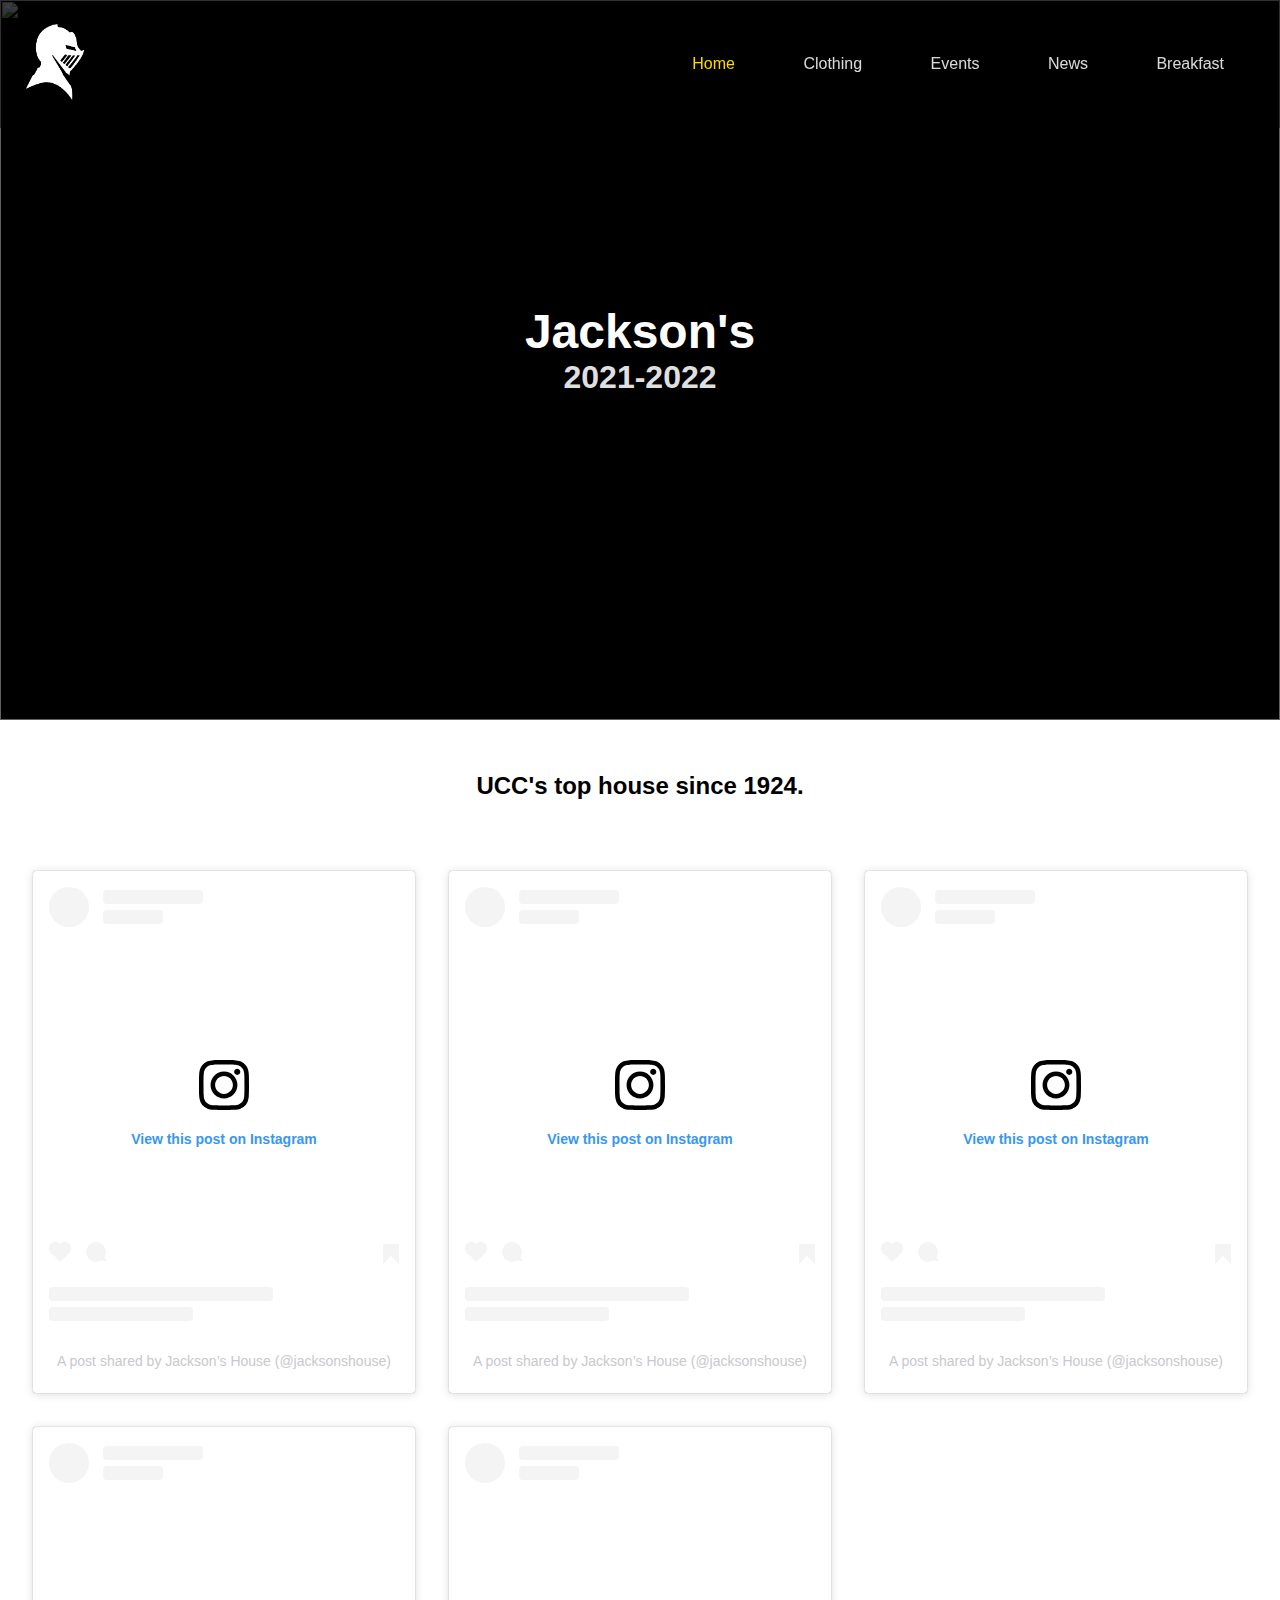
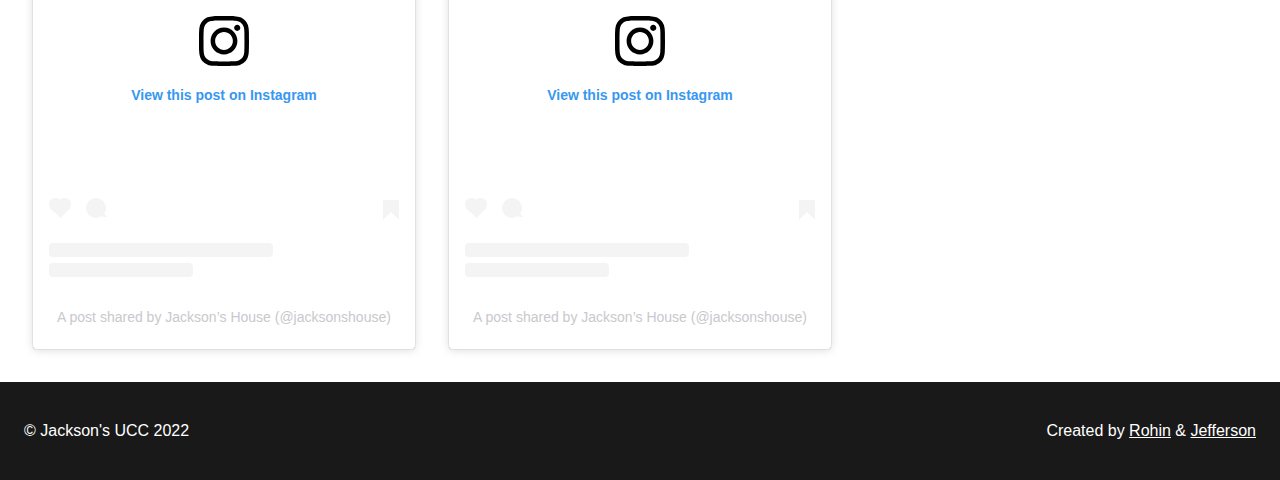
==== commit 9b9b59a5: "credits spelling and image shadows" ====
--- a/index.html
+++ b/index.html
@@ -1459,7 +1459,7 @@
       <p>
         Created by
         <a href="https://twitter.com/r0hin12" target="_blank">Rohin</a> &
-        Jefferson
+        <a href="https://github.com/JeffersonUCC/" target="_blank">Jefferson</a>
       </p>
     </div>
   </body>
--- a/styles.css
+++ b/styles.css
@@ -30,13 +30,13 @@
   margin-top: calc(40vh - 56px);
   margin-bottom: 0px;
   color: white;
-  font-size: 84px;
+  font-size: 3rem;
 }
 
 .bannerContent h2 {
   margin-top: 0px;
   color: rgb(255, 255, 255, 0.9);
-  font-size: 32px;
+  font-size: 2rem;
   text-align: center;
 }
 
@@ -121,6 +121,8 @@
   border: 1px solid #ccc;
   text-align: left;
 }
-.breakfastimg{
-  width:80%;
+
+.breakfastimg {
+  width: 100%;
+  height: 100%;
 }